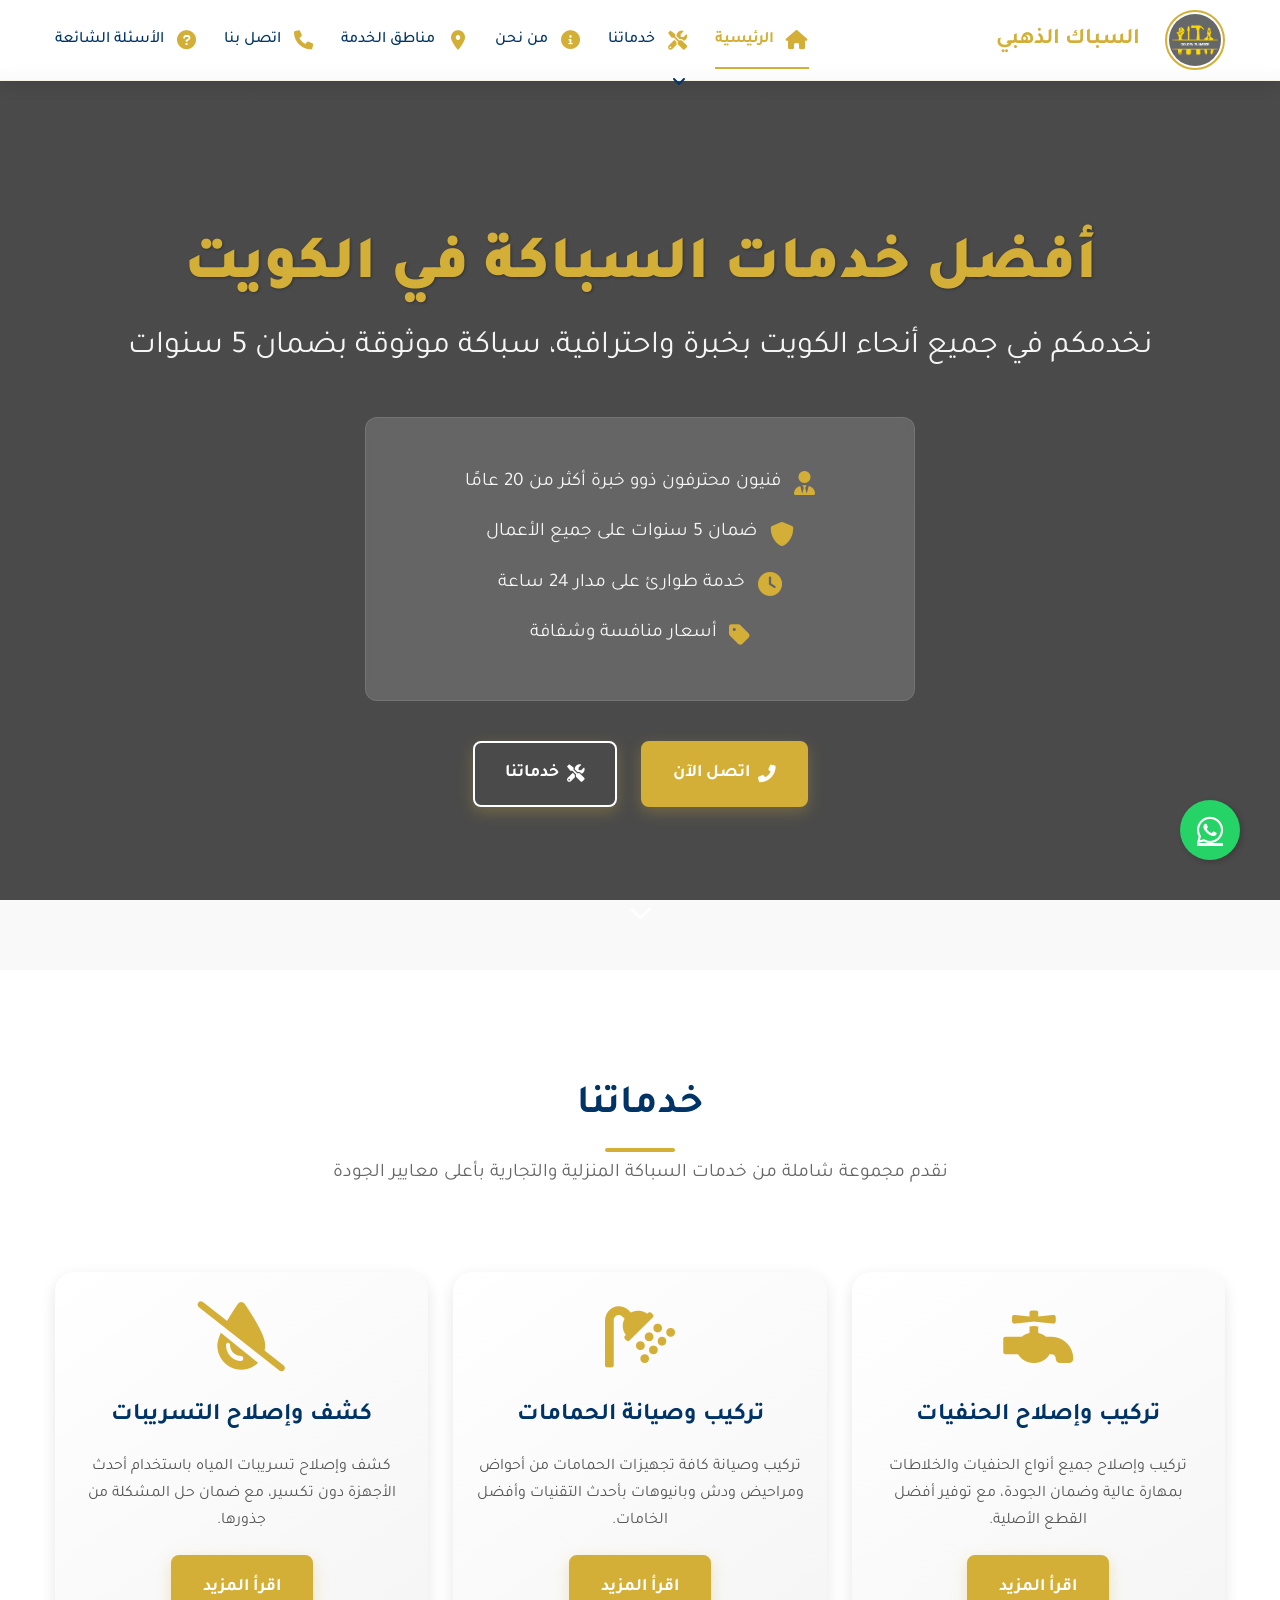
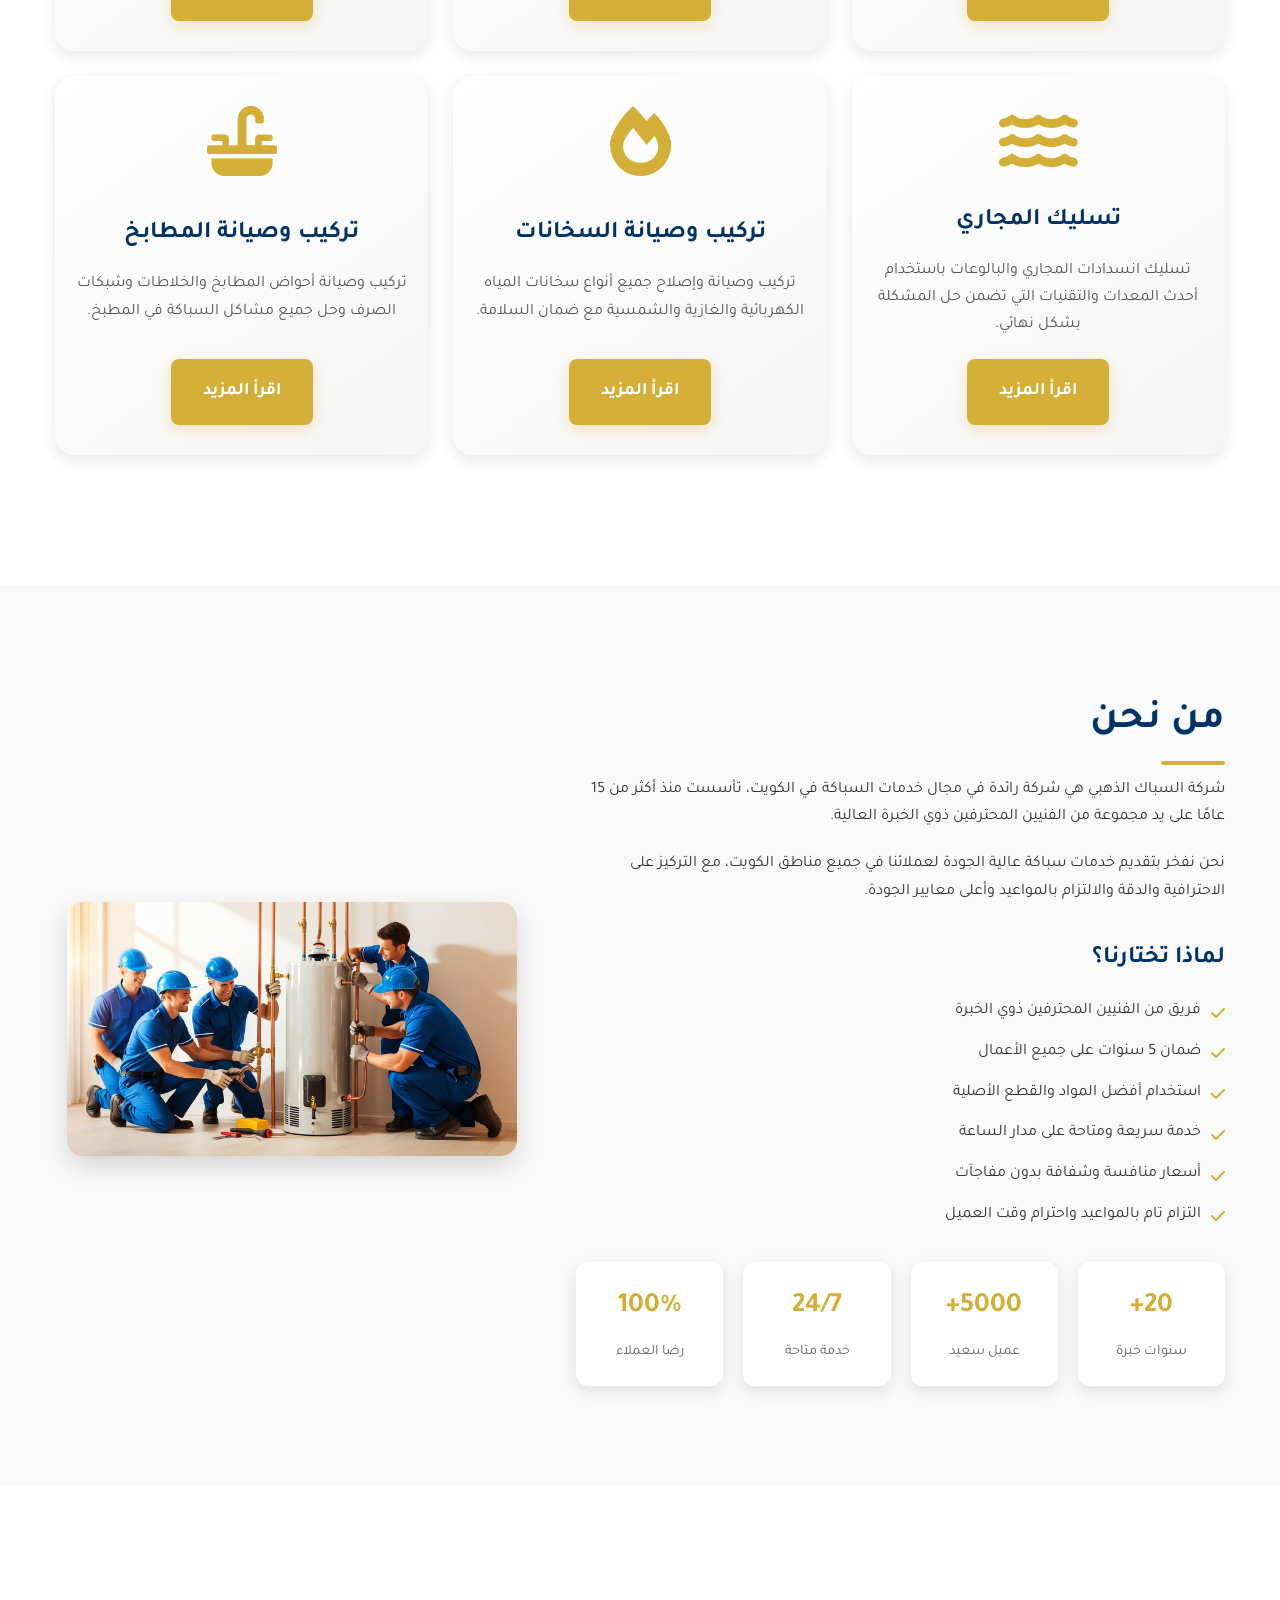
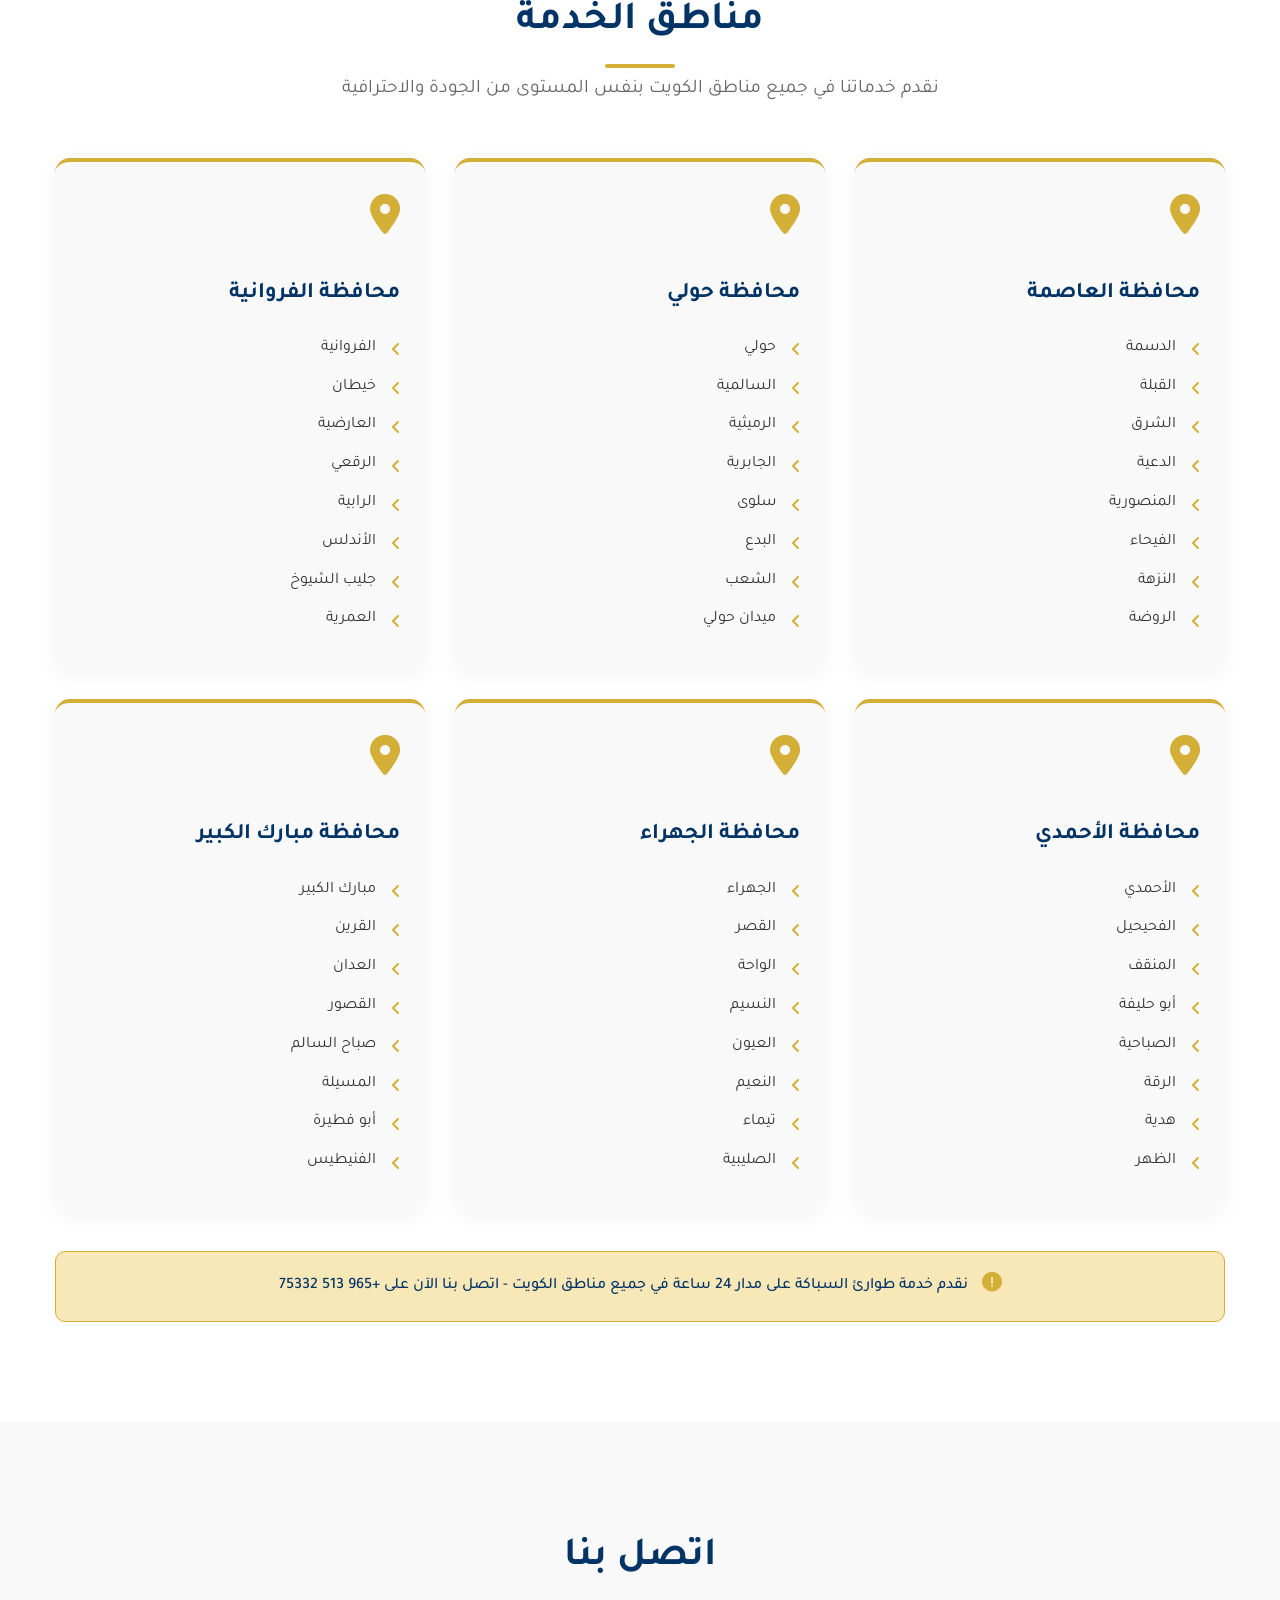
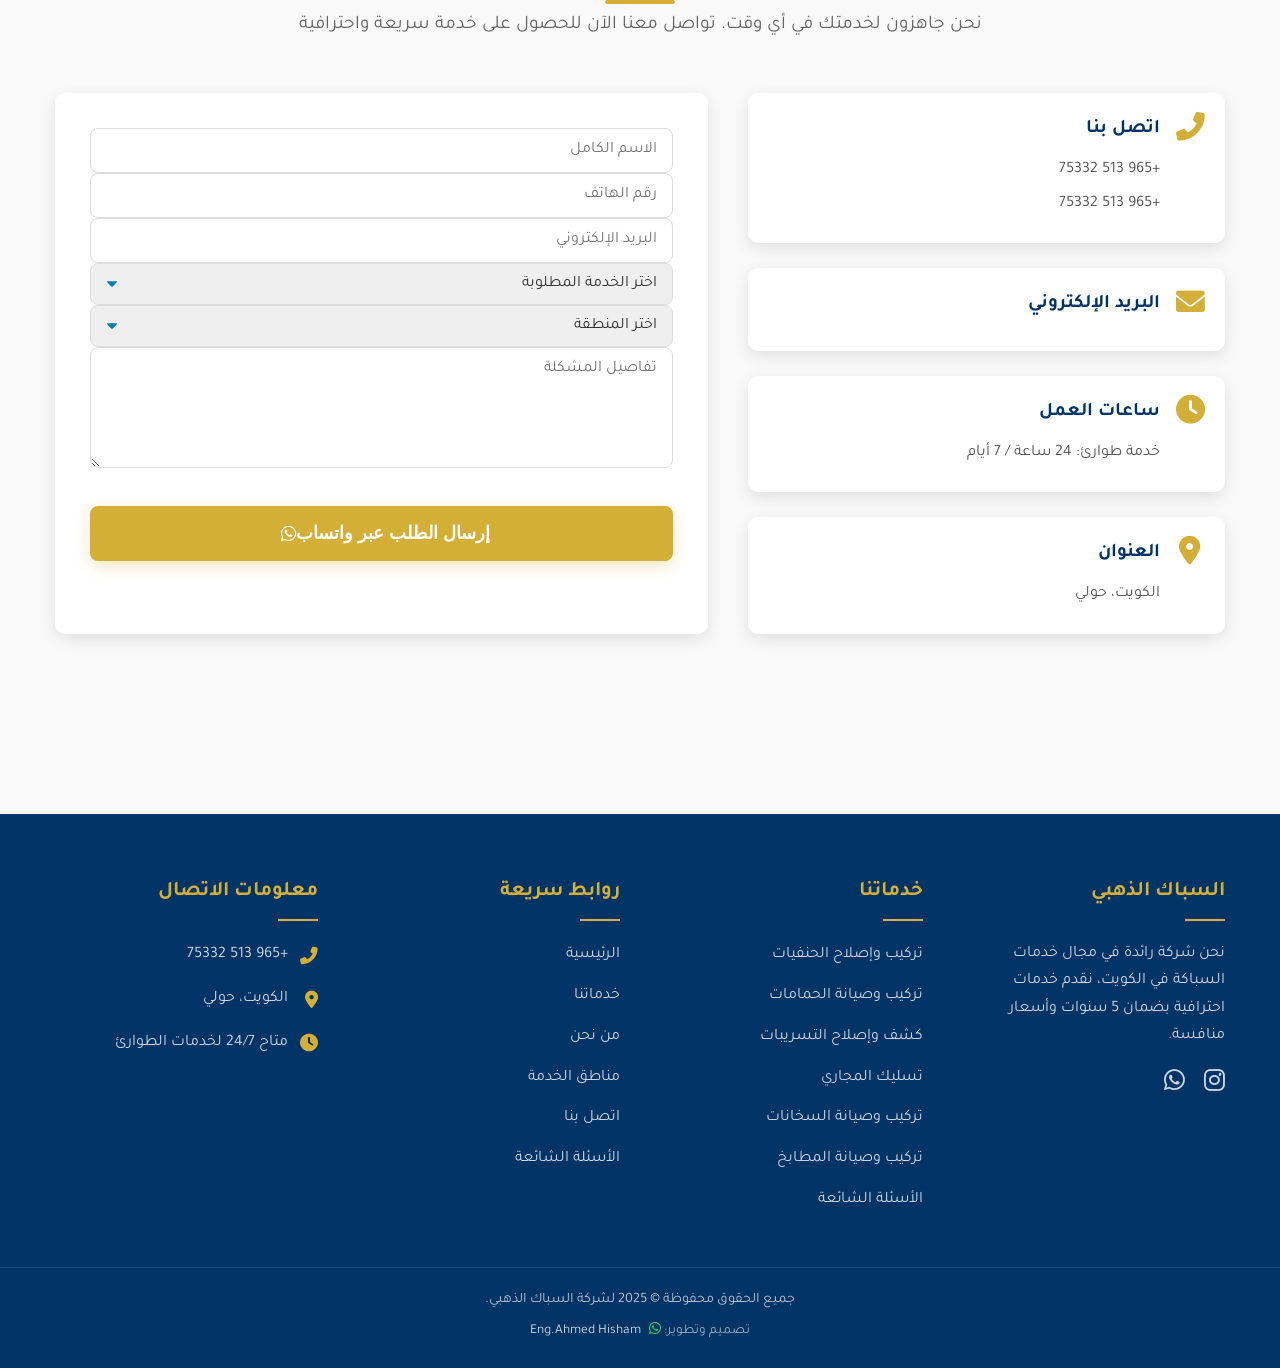
==== index.html @ 86611df1 "Add files via upload" ====
<!DOCTYPE html>
<html lang="ar" dir="rtl">
    <head>
    <meta charset="UTF-8">
    <meta name="viewport" content="width=device-width, initial-scale=1.0, maximum-scale=1.0, user-scalable=no">
    <meta http-equiv="Content-Security-Policy" content="frame-ancestors 'self';">

    <title>السباك الذهبي - الكويت | أفضل خدمات السباكة بضمان 5 سنوات</title>
    <meta name="description" content="شركة السباك الذهبي تقدم أفضل خدمات السباكة في الكويت - إصلاح تسريبات، تركيب سخانات، تسليك مجاري، تنظيف خزانات وكل أعمال السباكة المنزلية بضمان 5 سنوات">
    
    <!-- Favicon -->
    <link rel="icon" href="favicon.svg" type="image/svg+xml">
    
    <!-- Fonts & Icons -->
    <link rel="stylesheet" href="https://cdnjs.cloudflare.com/ajax/libs/font-awesome/6.0.0-beta3/css/all.min.css">
    <link href="https://fonts.googleapis.com/css2?family=Tajawal:wght@400;500;700;900&display=swap" rel="stylesheet">
    <link rel="alternate" hreflang="en" href="index-en.html">
    
    <!-- CSS -->
    <link rel="stylesheet" href="css/style.css">
    <link rel="stylesheet" href="css/contact.css">
    <link rel="stylesheet" href="css/dropdown.css">

</head>


    <!-- Preloader -->
    <div id="preloader">
        <div class="spinner">
            <i class="fas fa-wrench fa-spin fa-3x" style="color: #D4AF37;"></i>
        </div>
    </div>

    <!-- Header -->
    <header>
        <div class="header-container">
            <a href="#" class="logo">
                <img src="images/Golden Plumber.png" alt="شعار السباك الذهبي" id="logo-img">
                <div class="logo-text">
                    <h1>السباك الذهبي</h1>
                    <p>خدمات السباكة المنزلية</p>
                </div>
            </a>
            <button class="mobile-menu-btn" aria-label="فتح القائمة">
                <i class="fas fa-bars"></i>
            </button>
            <nav>
                <ul>
                    <li><a href="#" class="active-link"><i class="fas fa-home"></i>الرئيسية</a></li>
                    <li class="dropdown">
                        <a href="#services"><i class="fas fa-tools"></i>خدماتنا</a>
                        <div class="dropdown-content">
                            <a href="faucet-repair.html"><i class="fas fa-faucet"></i>تركيب وإصلاح الحنفيات</a>
                            <a href="bathroom-installation.html"><i class="fas fa-shower"></i>تركيب وصيانة الحمامات</a>
                            <a href="leak-detection.html"><i class="fas fa-tint-slash"></i>كشف وإصلاح التسريبات</a>
                            <a href="drain-cleaning.html"><i class="fas fa-water"></i>تسليك المجاري</a>
                            <a href="heater-installation.html"><i class="fas fa-fire"></i>تركيب وصيانة السخانات</a>
                            <a href="kitchen-plumbing.html"><i class="fas fa-sink"></i>تركيب وصيانة المطابخ</a>
                        </div>
                    </li>
                    <li><a href="#about"><i class="fas fa-info-circle"></i>من نحن</a></li>
                    <li><a href="#areas"><i class="fas fa-map-marker-alt"></i>مناطق الخدمة</a></li>
                    <li><a href="#contact"><i class="fas fa-phone"></i>اتصل بنا</a></li>
                    <li><a href="faq.html"><i class="fas fa-question-circle"></i>الأسئلة الشائعة</a></li>
                </ul>
            </nav>
        </div>
    </header>
    
    <!-- Overlay for mobile menu -->
    <div class="overlay"></div>

    <!-- Main Content -->
    <main>
        <!-- Hero Section -->
        <section class="hero" id="home">
            <div class="hero-container">
                <div class="hero-content">
                    <h1 class="hero-title">أفضل خدمات السباكة في الكويت</h1>
                    <p class="hero-subtitle">نخدمكم في جميع أنحاء الكويت بخبرة واحترافية، سباكة موثوقة بضمان 5 سنوات</p>
                    
                    <div class="hero-features">
                        <div class="feature-item">
                            <i class="fas fa-user-tie"></i>
                            <span>فنيون محترفون ذوو خبرة أكثر من 20 عامًا</span>
                        </div>
                        <div class="feature-item">
                            <i class="fas fa-shield-alt"></i>
                            <span>ضمان 5 سنوات على جميع الأعمال</span>
                        </div>
                        <div class="feature-item">
                            <i class="fas fa-clock"></i>
                            <span>خدمة طوارئ على مدار 24 ساعة</span>
                        </div>
                        <div class="feature-item">
                            <i class="fas fa-tag"></i>
                            <span>أسعار منافسة وشفافة</span>
                        </div>
                    </div>
                    
                    <div class="hero-buttons">
                        <a href="tel:+965 513 75332" class="btn btn-primary">
                            <i class="fas fa-phone-alt"></i>
                            <span>اتصل الآن</span>
                        </a>
                        <a href="#services" class="btn btn-secondary">
                            <i class="fas fa-tools"></i>
                            <span>خدماتنا</span>
                        </a>
                    </div>
                </div>
        
            
            </div>
        
            <a href="#services" class="scroll-down">
                <i class="fas fa-chevron-down"></i>
            </a>
        </section>
        <!-- Services Section -->
        <section class="services" id="services">
            <div class="container">
                <div class="section-title">
                    <h2>خدماتنا</h2>
                    <p>نقدم مجموعة شاملة من خدمات السباكة المنزلية والتجارية بأعلى معايير الجودة</p>
                </div>
                
                <div class="services-grid">
                    <div class="service-card">
                        <div class="service-icon">
                            <i class="fas fa-faucet"></i>
                        </div>
                        <div class="service-content">
                            <h3>تركيب وإصلاح الحنفيات</h3>
                            <p>تركيب وإصلاح جميع أنواع الحنفيات والخلاطات بمهارة عالية وضمان الجودة، مع توفير أفضل القطع الأصلية.</p>
                        </div>
                        <a href="faucet-repair.html" class="btn btn-primary">اقرأ المزيد</a>
                    </div>
                    
                    <div class="service-card">
                        <div class="service-icon">
                            <i class="fas fa-shower"></i>
                        </div>
                        <div class="service-content">
                            <h3>تركيب وصيانة الحمامات</h3>
                            <p>تركيب وصيانة كافة تجهيزات الحمامات من أحواض ومراحيض ودش وبانيوهات بأحدث التقنيات وأفضل الخامات.</p>
                        </div>
                        <a href="bathroom-installation.html" class="btn btn-primary">اقرأ المزيد</a>
                    </div>
                    
                    <div class="service-card">
                        <div class="service-icon">
                            <i class="fas fa-tint-slash"></i>
                        </div>
                        <div class="service-content">
                            <h3>كشف وإصلاح التسريبات</h3>
                            <p>كشف وإصلاح تسريبات المياه باستخدام أحدث الأجهزة دون تكسير، مع ضمان حل المشكلة من جذورها.</p>
                        </div>
                        <a href="leak-detection.html" class="btn btn-primary">اقرأ المزيد</a>
                    </div>
                    
                    <div class="service-card">
                        <div class="service-icon">
                            <i class="fas fa-water"></i>
                        </div>
                        <div class="service-content">
                            <h3>تسليك المجاري</h3>
                            <p>تسليك انسدادات المجاري والبالوعات باستخدام أحدث المعدات والتقنيات التي تضمن حل المشكلة بشكل نهائي.</p>
                        </div>
                        <a href="drain-cleaning.html" class="btn btn-primary">اقرأ المزيد</a>
                    </div>
                    
                    <div class="service-card">
                        <div class="service-icon">
                            <i class="fas fa-fire"></i>
                        </div>
                        <div class="service-content">
                            <h3>تركيب وصيانة السخانات</h3>
                            <p>تركيب وصيانة وإصلاح جميع أنواع سخانات المياه الكهربائية والغازية والشمسية مع ضمان السلامة.</p>
                        </div>
                        <a href="heater-installation.html" class="btn btn-primary">اقرأ المزيد</a>
                    </div>
                    
                    <div class="service-card">
                        <div class="service-icon">
                            <i class="fas fa-sink"></i>
                        </div>
                        <div class="service-content">
                            <h3>تركيب وصيانة المطابخ</h3>
                            <p>تركيب وصيانة أحواض المطابخ والخلاطات وشبكات الصرف وحل جميع مشاكل السباكة في المطبخ.</p>
                        </div>
                        <a href="kitchen-plumbing.html" class="btn btn-primary">اقرأ المزيد</a>
                    </div>
                </div>
            </div>
        </section>

        <!-- About Section -->
        <section class="about" id="about">
            <div class="container">
                <div class="about-content">
                    <div class="about-text">
                        <h2>من نحن</h2>
                        <p>شركة السباك الذهبي هي شركة رائدة في مجال خدمات السباكة في الكويت، تأسست منذ أكثر من 15 عامًا على يد مجموعة من الفنيين المحترفين ذوي الخبرة العالية.</p>
                        <p>نحن نفخر بتقديم خدمات سباكة عالية الجودة لعملائنا في جميع مناطق الكويت، مع التركيز على الاحترافية والدقة والالتزام بالمواعيد وأعلى معايير الجودة.</p>
                        
                        <h3>لماذا تختارنا؟</h3>
                        <ul class="why-us">
                            <li>فريق من الفنيين المحترفين ذوي الخبرة</li>
                            <li>ضمان 5 سنوات على جميع الأعمال</li>
                            <li>استخدام أفضل المواد والقطع الأصلية</li>
                            <li>خدمة سريعة ومتاحة على مدار الساعة</li>
                            <li>أسعار منافسة وشفافة بدون مفاجآت</li>
                            <li>التزام تام بالمواعيد واحترام وقت العميل</li>
                        </ul>
                        
                        <div class="stats">
                            <div class="stat-item">
                                <div class="stat-number">20+</div>
                                <div class="stat-text">سنوات خبرة</div>
                            </div>
                            <div class="stat-item">
                                <div class="stat-number">5000+</div>
                                <div class="stat-text">عميل سعيد</div>
                            </div>
                            <div class="stat-item">
                                <div class="stat-number">24/7</div>
                                <div class="stat-text">خدمة متاحة</div>
                            </div>
                            <div class="stat-item">
                                <div class="stat-number">100%</div>
                                <div class="stat-text">رضا العملاء</div>
                            </div>
                        </div>
                    </div>
                    
                    <div class="about-img">
                        <img src="images/فريق تركيب السخانات الماء.jpg" alt="فريق السباك الذهبي المحترف">
                        
                    </div>
                </div>
            </div>
        </section>

        <!-- Areas Section -->
        <section class="areas-section" id="areas">
            <div class="container">
                <div class="section-title">
                    <h2>مناطق الخدمة</h2>
                    <p>نقدم خدماتنا في جميع مناطق الكويت بنفس المستوى من الجودة والاحترافية</p>
                </div>
                
                <div class="areas-container">
                    <div class="area-card">
                        <div class="area-icon">
                            <i class="fas fa-map-marker-alt"></i>
                        </div>
                        <h3>محافظة العاصمة</h3>
                        <ul class="area-neighborhoods">
                            <li>الدسمة</li>
                            <li>القبلة</li>
                            <li>الشرق</li>
                            <li>الدعية</li>
                            <li>المنصورية</li>
                            <li>الفيحاء</li>
                            <li>النزهة</li>
                            <li>الروضة</li>
                        </ul>
                    </div>
                    
                    <div class="area-card">
                        <div class="area-icon">
                            <i class="fas fa-map-marker-alt"></i>
                        </div>
                        <h3>محافظة حولي</h3>
                        <ul class="area-neighborhoods">
                            <li>حولي</li>
                            <li>السالمية</li>
                            <li>الرميثية</li>
                            <li>الجابرية</li>
                            <li>سلوى</li>
                            <li>البدع</li>
                            <li>الشعب</li>
                            <li>ميدان حولي</li>
                        </ul>
                    </div>
                    
                    <div class="area-card">
                        <div class="area-icon">
                            <i class="fas fa-map-marker-alt"></i>
                        </div>
                        <h3>محافظة الفروانية</h3>
                        <ul class="area-neighborhoods">
                            <li>الفروانية</li>
                            <li>خيطان</li>
                            <li>العارضية</li>
                            <li>الرقعي</li>
                            <li>الرابية</li>
                            <li>الأندلس</li>
                            <li>جليب الشيوخ</li>
                            <li>العمرية</li>
                        </ul>
                    </div>
                    
                    <div class="area-card">
                        <div class="area-icon">
                            <i class="fas fa-map-marker-alt"></i>
                        </div>
                        <h3>محافظة الأحمدي</h3>
                        <ul class="area-neighborhoods">
                            <li>الأحمدي</li>
                            <li>الفحيحيل</li>
                            <li>المنقف</li>
                            <li>أبو حليفة</li>
                            <li>الصباحية</li>
                            <li>الرقة</li>
                            <li>هدية</li>
                            <li>الظهر</li>
                        </ul>
                    </div>
                    
                    <div class="area-card">
                        <div class="area-icon">
                            <i class="fas fa-map-marker-alt"></i>
                        </div>
                        <h3>محافظة الجهراء</h3>
                        <ul class="area-neighborhoods">
                            <li>الجهراء</li>
                            <li>القصر</li>
                            <li>الواحة</li>
                            <li>النسيم</li>
                            <li>العيون</li>
                            <li>النعيم</li>
                            <li>تيماء</li>
                            <li>الصليبية</li>
                        </ul>
                    </div>
                    
                    <div class="area-card">
                        <div class="area-icon">
                            <i class="fas fa-map-marker-alt"></i>
                        </div>
                        <h3>محافظة مبارك الكبير</h3>
                        <ul class="area-neighborhoods">
                            <li>مبارك الكبير</li>
                            <li>القرين</li>
                            <li>العدان</li>
                            <li>القصور</li>
                            <li>صباح السالم</li>
                            <li>المسيلة</li>
                            <li>أبو فطيرة</li>
                            <li>الفنيطيس</li>
                        </ul>
                    </div>
                </div>
                
                <div class="emergency-note">
                    <i class="fas fa-exclamation-circle fa-lg" style="color: var(--gold); margin-left: 10px;"></i>
                    نقدم خدمة طوارئ السباكة على مدار 24 ساعة في جميع مناطق الكويت - اتصل بنا الآن على  +965 513 75332
                </div>
            </div>
        </section>

        <!-- Contact Section -->
        <section class="contact" id="contact">
            <div class="container">
                <div class="section-title">
                    <h2>اتصل بنا</h2>
                    <p>نحن جاهزون لخدمتك في أي وقت. تواصل معنا الآن للحصول على خدمة سريعة واحترافية</p>
                </div>
                
                <div class="contact-content">
                    <div class="contact-info">
                        <div class="contact-item">
                            <i class="fas fa-phone-alt"></i>
                            <div>
                                <h3>اتصل بنا</h3>
                                <p><a href="tel:+965 513 75332">+965 513 75332</a></p>
                                <p><a href="tel:+965 513 75332">+965 513 75332</a></p>
                            </div>
                        </div>
                        
                        <div class="contact-item">
                            <i class="fas fa-envelope"></i>
                            <div>
                                <h3>البريد الإلكتروني</h3>
                                <!-- Add email address here if available -->
                            </div>
                        </div>
                        
                        <div class="contact-item">
                            <i class="fas fa-clock"></i>
                            <div>
                                <h3>ساعات العمل</h3>
                                <p>خدمة طوارئ: 24 ساعة / 7 أيام</p>
                            </div>
                        </div>
                        
                        <div class="contact-item">
                            <i class="fas fa-map-marker-alt"></i>
                            <div>
                                <h3>العنوان</h3>
                                <p>الكويت، حولي </p>
                            </div>
                        </div>
                    </div>
                    
                    <form class="contact-form" id="contactForm">
                        <div class="form-group">
                            <input type="text" id="name" name="name" placeholder="الاسم الكامل" required>
                        </div>
                        
                        <div class="form-group">
                            <input type="tel" id="phone" name="phone" placeholder="رقم الهاتف" required>
                        </div>
                        
                        <div class="form-group">
                            <input type="email" id="email" name="email" placeholder="البريد الإلكتروني">
                        </div>
                        
                        <div class="form-group">
                            <select id="service" name="service" required>
                                <option value="" disabled selected>اختر الخدمة المطلوبة</option>
                                <option value="تركيب وإصلاح الحنفيات">تركيب وإصلاح الحنفيات</option>
                                <option value="تركيب وصيانة الحمامات">تركيب وصيانة الحمامات</option>
                                <option value="كشف وإصلاح التسريبات">كشف وإصلاح التسريبات</option>
                                <option value="تسليك المجاري">تسليك المجاري</option>
                                <option value="تركيب وصيانة السخانات">تركيب وصيانة السخانات</option>
                                <option value="تركيب وصيانة المطابخ">تركيب وصيانة المطابخ</option>
                                <option value="خدمة أخرى">خدمة أخرى</option>
                            </select>
                        </div>
                        
                        <div class="form-group">
                            <select id="area" name="area" required>
                                <option value="" disabled selected>اختر المنطقة</option>
                                <option value="العاصمة">محافظة العاصمة</option>
                                <option value="حولي">محافظة حولي</option>
                                <option value="الفروانية">محافظة الفروانية</option>
                                <option value="الأحمدي">محافظة الأحمدي</option>
                                <option value="الجهراء">محافظة الجهراء</option>
                                <option value="مبارك الكبير">محافظة مبارك الكبير</option>
                            </select>
                        </div>
                        
                        <div class="form-group">
                            <textarea id="message" name="message" placeholder="تفاصيل المشكلة" rows="5" required></textarea>
                        </div>
                        
                        <button type="submit" class="btn btn-primary">
                            <span>إرسال الطلب عبر واتساب</span>
                            <i class="fab fa-whatsapp"></i> <!-- Changed icon -->
                        </button>
                    </form>
                </div>
            </div>
        </section>
    </main>

    <!-- Footer -->
    <footer>
        <div class="footer-container">
            <div class="footer-about">
                <h4>السباك الذهبي</h4>
                <p>نحن شركة رائدة في مجال خدمات السباكة في الكويت، نقدم خدمات احترافية بضمان 5 سنوات وأسعار منافسة.</p>
                <div class="social-links">
                    <a href="#" aria-label="انستغرام"><i class="fab fa-instagram"></i></a>
                    <a href="https://wa.me/96551375332" target="_blank" rel="noopener noreferrer" aria-label="واتساب"><i class="fab fa-whatsapp"></i></a>
                </div>
            </div>
            
            <div class="footer-links">
                <h4>خدماتنا </h4>
                <ul>
                    <li><a href="faucet-repair.html">تركيب وإصلاح الحنفيات</a></li>
                    <li><a href="bathroom-installation.html">تركيب وصيانة الحمامات</a></li>
                    <li><a href="leak-detection.html">كشف وإصلاح التسريبات</a></li>
                    <li><a href="drain-cleaning.html">تسليك المجاري</a></li>
                    <li><a href="heater-installation.html">تركيب وصيانة السخانات</a></li>
                    <li><a href="kitchen-plumbing.html">تركيب وصيانة المطابخ</a></li>
                    <li><a href="faq.html">الأسئلة الشائعة</a></li>
                </ul>
            </div>
            
            <div class="footer-links">
                <h4>روابط سريعة</h4>
                <ul>
                    <li><a href="index.html">الرئيسية</a></li>
                    <li><a href="index.html#services">خدماتنا</a></li>
               
                    <li><a href="index.html#about">من نحن</a></li>
                    <li><a href="index.html#areas">مناطق الخدمة</a></li>
                    <li><a href="index.html#contact">اتصل بنا</a></li>
                    <li><a href="faq.html">الأسئلة الشائعة</a></li>
                </ul>
            </div>
            
            <div class="footer-contact">
                <h4>معلومات الاتصال</h4>
                <p><i class="fas fa-phone-alt"></i> +965 513 75332</p>
                <p><i class="fas fa-map-marker-alt"></i> الكويت، حولي </p>
                <p><i class="fas fa-clock"></i> متاح 24/7 لخدمات الطوارئ</p>
            </div>
        </div>
        
        <div class="copyright">
            <p>جميع الحقوق محفوظة &copy; 2025 لشركة السباك الذهبي.</p>
            <p class="developer-credit">
                تصميم وتطوير:
                <a href="https://wa.me/+201004308292" target="_blank" rel="noopener noreferrer">
                    <i class="fab fa-whatsapp"></i> Eng.Ahmed Hisham
                </a>
            </p>
        </div>
    </footer>

    <!-- WhatsApp Floating Button -->
    <a href="https://wa.me/96551375332" target="_blank" class="whatsapp-float" aria-label="تواصل معنا عبر واتساب">
        <i class="fab fa-whatsapp"></i>
    </a>

    <!-- Scroll to Top Button -->
    <button id="scroll-to-top" class="scroll-to-top-btn" aria-label="الصعود للأعلى">
        <i class="fas fa-arrow-up"></i>
    </button>

    <!-- JavaScript -->
    <script src="js/main.js"></script>
    <script src="js/faq.js"></script>

</body>
</html>
---- css/style.css ----
/* ===== المتغيرات الأساسية ===== */

#preloader {
    position: fixed;
    top: 0;
    right: 0;
    left: 0;
    bottom: 0;
    background: white;
    z-index: 9999;
    display: flex;
    align-items: center;
    justify-content: center;
  }

:root {
    --gold: #D4AF37;
    --gold-dark: #b38f2a;
    --gold-light: #f8e8b8;
    --dark-blue: #003366;
    --light-blue: #004080;
    --light-gray: #f5f5f5;
    --dark-gray: #333333;
    --transition: all 0.4s cubic-bezier(0.645, 0.045, 0.355, 1);
    --shadow-sm: 0 5px 15px rgba(0, 0, 0, 0.1);
    --shadow-md: 0 10px 25px rgba(0, 0, 0, 0.15);
    --shadow-lg: 0 15px 35px rgba(0, 0, 0, 0.2);
}

/* ===== الإعدادات الأساسية ===== */
* {
    box-sizing: border-box;
    margin: 0;
    padding: 0;
}

body {
    font-family: 'Tajawal', Arial, sans-serif;
    background-color: #f9f9f9;
    color: var(--dark-gray);
    line-height: 1.8;
    font-size: 16px;
    overflow-x: hidden;
    scroll-behavior: smooth;
}

.container {
    width: 100%;
    padding: 0 15px;
    margin: 0 auto;
    position: relative;
    max-width: 1200px; /* Added max-width for larger screens */
}

/* ===== الهيدر الذهبي المتحرك ===== */
header {
    background-color: rgba(255, 255, 255, 0.98);
    box-shadow: var(--shadow-sm);
    position: fixed;
    width: 100%;
    top: 0;
    z-index: 1000;
    padding: 5px 0;
    transition: var(--transition);
    backdrop-filter: blur(5px);
    border-bottom: 1px solid rgba(212, 175, 55, 0.1);
    transform: translateY(0);
}

header.scrolled {
    padding: 0;
    box-shadow: var(--shadow-md);
    background-color: rgba(255, 255, 255, 0.96);
}

header.hide {
    transform: translateY(-100%);
}

.header-container {
    display: flex;
    justify-content: space-between;
    align-items: center;
    width: 100%;
    height: 70px;
    transition: height 0.3s ease;
    max-width: 1200px; /* Align with container */
    margin: 0 auto; /* Center header content */
    padding: 0 15px; /* Align with container padding */
}

header.scrolled .header-container {
    height: 60px;
}

/* الشعار الذهبي */
.logo {
    display: flex;
    align-items: center;
    text-decoration: none;
    transition: var(--transition);
    gap: 15px;
}

.logo img {
    height: 60px;
    width: 60px; /* زيادة حجم الشعار */
    margin-left: 10px;
    transition: var(--transition);
    border-radius: 50%; /* جعل الصورة دائرية */
    object-fit: cover; /* للحفاظ على تناسق الصورة */
    border: 2px solid var(--gold); /* إطار ذهبي */
    padding: 2px; /* مسافة داخلية */
    background: white; /* خلفية بيضاء */
}

header.scrolled .logo img {
    height: 40px;
    width: 40px; /* الحفاظ على التناسب عند التمرير */
}

.logo-text h1 {
    color: var(--gold);
    margin: 0;
    font-size: 1.4rem;
    white-space: nowrap;
    font-weight: 700;
    transition: var(--transition);
}

header.scrolled .logo-text h1 {
    font-size: 1.2rem;
}

.logo-text p {
    display: none; /* Kept hidden as per original */
    font-size: 0.75rem;
    color: #666;
    margin: 3px 0 0;
}

/* تأثيرات إضافية عند التحويم */
.logo:hover img {
    transform: rotate(15deg) scale(1.1);
    box-shadow: 0 0 15px rgba(212, 175, 55, 0.5);
}

/* زر القائمة المتنقل */
.mobile-menu-btn {
    background: none;
    border: none;
    font-size: 1.8rem;
    color: var(--dark-blue);
    cursor: pointer;
    padding: 5px 10px;
    display: flex; /* Changed to flex for larger screens */
    align-items: center;
    justify-content: center;
    transition: var(--transition);
    border-radius: 4px;
    z-index: 1001;
}

.mobile-menu-btn:hover {
    color: var(--gold);
    background-color: rgba(212, 175, 55, 0.1);
}

/* القائمة الرئيسية */
nav {
    position: fixed;
    top: 70px;
    right: -100%;
    width: 85%;
    max-width: 320px; /* Added max-width */
    height: calc(100vh - 70px);
    background: rgba(255, 255, 255, 0.98);
    backdrop-filter: blur(10px);
    transition: right 0.4s ease-out;
    z-index: 999;
    overflow-y: auto;
    border-left: 1px solid rgba(0, 0, 0, 0.05);
    box-shadow: -5px 0 15px rgba(0,0,0,0.1); /* Added shadow */
}

header.scrolled + nav {
    top: 60px;
    height: calc(100vh - 60px);
}

nav.active {
    right: 0;
}

nav ul {
    list-style: none;
    padding: 10px 0;
}

nav ul li {
    margin: 0;
    border-bottom: 1px solid rgba(0, 0, 0, 0.05);
}

nav ul li:last-child {
    border-bottom: none;
}

nav ul li a {
    display: flex;
    align-items: center;
    text-decoration: none;
    color: var(--dark-blue);
    font-weight: 600;
    padding: 18px 25px;
    transition: var(--transition);
    font-size: 1.1rem;
}

nav ul li a i {
    margin-left: 10px;
    color: var(--gold);
    font-size: 1.2rem;
    width: 25px;
    text-align: center;
}

nav ul li a:hover {
    color: var(--gold);
    background-color: rgba(212, 175, 55, 0.08);
    padding-right: 30px;
}

/* ===== القسم الرئيسي الذهبي ===== */
.hero {
    position: relative;
    height: 100vh;
    min-height: 650px;
    display: flex;
    align-items: center;        /* يوسّط رأسياً */
    justify-content: center;    /* يوسّط أفقياً */
    background: linear-gradient(rgba(0, 0, 0, 0.7), rgba(0, 0, 0, 0.7)),
    url('https://images.unsplash.com/photo-1600566752355-35792bedcfea?ixlib=rb-1.2.1&auto=format&fit=crop&w=1350&q=80') no-repeat center center;/* استخدام صورة من المجلد الأصلي */
    background-size: cover;
    background-attachment: fixed;
    color: #fff;
    text-align: center;
    overflow: hidden;
    margin-top: 70px; /* عدّل حسب ارتفاع الهيدر */
}


.hero-content {
    width: 100%;
    max-width: 1200px;
    margin: 0 auto;
    padding: 0 20px;
    z-index: 1; /* Ensure content is above background */
    position: relative;
}

.hero-title {
    font-size: 3.8rem;
    margin-bottom: 0.8rem;
    color: var(--gold);
    text-shadow: 1px 1px 3px rgba(0, 0, 0, 0.3);
    font-weight: 900;
    line-height: 1.2;
}

.hero-subtitle {
    font-size: 2rem;
    margin-bottom: 2.5rem;
    font-weight: 400;
    color: #f5f5f5; /* تغيير اللون الأبيض الصريح إلى رمادي فاتح جداً لتحسين التباين */
}

.hero-features {
    background: rgba(255, 255, 255, 0.15);
    backdrop-filter: blur(8px);
    padding: 2rem;
    border-radius: 12px;
    margin: 2.5rem auto;
    max-width: 550px;
    border: 1px solid rgba(255, 255, 255, 0.1);
}

.feature-item {
    display: flex;
    align-items: center;
    justify-content: center;
    margin: 1rem 0;
    font-size: 1.2rem;
    color: #f5f5f5; /* تغيير اللون الأبيض الصريح إلى رمادي فاتح جداً لتحسين التباين */
}

.feature-item i {
    color: var(--gold);
    margin-left: 0.8rem;
    font-size: 1.5rem;
}

.hero-buttons {
    display: flex;
    justify-content: center;
    gap: 1.5rem;
    flex-wrap: wrap;
}

.btn {
    display: inline-flex;
    align-items: center;
    justify-content: center;
    background-color: var(--gold);
    color: white;
    padding: 15px 30px;
    border-radius: 8px;
    text-decoration: none;
    font-weight: 700;
    transition: var(--transition);
    font-size: 1.1rem;
    border: 2px solid var(--gold);
    box-shadow: 0 5px 15px rgba(212, 175, 55, 0.3);
    cursor: pointer;
}

.btn i {
    margin-left: 8px;
}

.btn-primary {
    background-color: var(--gold);
    border-color: var(--gold);
}

.btn-secondary {
    background-color: transparent;
    border-color: #fff;
    color: #fff;
}

.btn:hover {
    background-color: var(--gold-dark);
    transform: translateY(-5px);
    box-shadow: 0 8px 25px rgba(212, 175, 55, 0.4);
}

.btn-secondary:hover {
    background-color: rgba(255, 255, 255, 0.15);
    color: #fff;
}

.scroll-down {
    position: absolute;
    bottom: 30px;
    left: 50%;
    transform: translateX(-50%);
    color: rgba(255, 255, 255, 0.8);
    font-size: 1.5rem;
    animation: bounce 2s infinite;
    cursor: pointer;
    transition: var(--transition);
}

@keyframes bounce {
  0%, 20%, 50%, 80%, 100% {
    transform: translateX(-50%) translateY(0);
  }
  40% {
    transform: translateX(-50%) translateY(-15px);
  }
  60% {
    transform: translateX(-50%) translateY(-8px);
  }
}

.scroll-down:hover {
    color: var(--gold);
    animation: none;
}

/* ===== قسم الخدمات الذهبية ===== */
.services {
    padding: 100px 0;
    background-color: white;
}

.section-title {
    text-align: center;
    margin-bottom: 50px;
}

.section-title h2 {
    font-size: 2.5rem;
    color: var(--dark-blue);
    margin-bottom: 15px;
    position: relative;
    display: inline-block;
}

.section-title h2::after {
    content: '';
    position: absolute;
    bottom: -10px;
    right: 50%; /* Center the line */
    transform: translateX(50%); /* Center the line */
    width: 70px;
    height: 4px;
    background-color: var(--gold);
    border-radius: 2px;
}

.section-title p {
    color: #666;
    font-size: 1.2rem;
    max-width: 700px;
    margin: 0 auto;
}

.services-grid {
    display: grid;
    grid-template-columns: repeat(auto-fit, minmax(280px, 1fr));
    gap: 25px;
    padding: 30px 0;
}

.service-card {
    display: flex;
    flex-direction: column;
    justify-content: space-between;
    align-items: center;
    padding: 30px 20px;
    background: linear-gradient(145deg, #ffffff, #f5f5f5);
    border-radius: 20px;
    box-shadow: var(--shadow-sm);
    min-height: 370px;
    transition: var(--transition);
    text-align: center;
    overflow: hidden;
    position: relative;
}

.service-card::before {
    content: '';
    position: absolute;
    top: 0;
    right: 0;
    width: 100%;
    height: 5px;
    background-color: var(--gold);
    transform: scaleX(0);
    transform-origin: right;
    transition: transform 0.5s ease;
}

.service-card:hover {
    transform: translateY(-10px);
    box-shadow: var(--shadow-lg);
}

.service-card:hover::before {
    transform: scaleX(1);
    transform-origin: left; /* Change origin on hover */
}

.service-icon {
    position: relative;
    z-index: 1;
    margin-bottom: 20px;
}

.service-icon i {
    font-size: 70px;
    color: var(--gold);
    transition: var(--transition);
    display: inline-block;
}

.service-card:hover .service-icon i {
    transform: scale(1.2);
    color: var(--gold-dark);
}

.service-content h3 {
    color: var(--dark-blue);
    font-size: 1.5rem;
    margin-bottom: 15px;
    transition: var(--transition);
}

.service-card:hover .service-content h3 {
    color: var(--gold);
}

.service-content p {
    color: #555;
    margin-bottom: 20px;
    line-height: 1.7;
}

/* ===== قسم عن الشركة ===== */
.about {
  padding: 100px 0; /* Consistent padding */
  background-color: #f9f9f9;
}

.about-content {
  display: flex;
  flex-wrap: wrap;
  align-items: center;
  gap: 3rem; /* Increased gap */
}

.about-text {
  flex: 1 1 55%;
  color: var(--dark-gray);
}

.about-text h2 {
  font-size: clamp(1.8rem, 5vw, 2.5rem);
  color: var(--dark-blue);
  margin-bottom: 1.25rem;
  position: relative;
}

.about-text h2::after {
  content: '';
  position: absolute;
  bottom: -0.5rem;
  right: 0;
  width: 4rem;
  height: 0.25rem;
  background-color: var(--gold);
  border-radius: 2px;
}

.about-text p {
  margin-bottom: 1.25rem;
  line-height: 1.7;
  font-size: 1rem;
}

.about-text h3 {
  font-size: 1.5rem;
  color: var(--dark-blue);
  margin: 2rem 0 1rem;
}

.why-us {
  list-style: none;
  margin-bottom: 2rem;
  padding-right: 0; /* Reset padding */
}

.why-us li {
  position: relative;
  padding-right: 1.5rem;
  margin-bottom: 0.75rem;
  font-size: 1rem;
}

.why-us li::before {
  content: '\f00c'; /* Font Awesome check icon */
  font-family: 'Font Awesome 6 Free';
  font-weight: 900;
  position: absolute;
  top: 0.1rem;
  right: 0;
  width: 0.9rem;
  height: 0.9rem;
  color: var(--gold);
  /* background-color: var(--gold); */ /* Removed background */
  /* border-radius: 50%; */ /* Removed border-radius */
}

.stats {
  display: grid;
  grid-template-columns: repeat(auto-fit, minmax(120px, 1fr));
  gap: 1.25rem;
  margin-top: 2rem;
}

.stat-item {
  background-color: #fff;
  border-radius: 0.75rem;
  padding: 1.25rem;
  text-align: center;
  box-shadow: var(--shadow-sm);
  transition: var(--transition);
}

.stat-item:hover {
  transform: translateY(-5px);
  box-shadow: var(--shadow-md);
}

.stat-number {
  font-size: 1.75rem;
  font-weight: 700;
  color: var(--gold);
  margin-bottom: 0.5rem;
}

.stat-text {
  font-size: 0.9rem;
  color: #666;
}

.about-img {
  flex: 1 1 40%;
  text-align: center;
}

.about-img img {
  width: 100%;
  max-width: 450px; /* Slightly larger max-width */
  height: auto;
  border-radius: 1rem;
  box-shadow: var(--shadow-md);
  transition: var(--transition);
}

.about-img:hover img {
  transform: scale(1.05);
  box-shadow: var(--shadow-lg); /* Enhanced shadow on hover */
}

/* ===== قسم المناطق ===== */
.areas-section {
    padding: 100px 0; /* Consistent padding */
    background-color: white; /* Alternating background */
}

.areas-container {
    display: grid;
    grid-template-columns: repeat(auto-fit, minmax(300px, 1fr));
    gap: 30px;
    margin-top: 50px;
}

.area-card {
    background: #f9f9f9; /* Light background for cards */
    border-radius: 15px;
    padding: 25px;
    box-shadow: 0 5px 20px rgba(0, 0, 0, 0.05);
    transition: var(--transition);
    border-top: 4px solid var(--gold);
}

.area-card:hover {
    transform: translateY(-10px);
    box-shadow: 0 10px 30px rgba(0, 0, 0, 0.1);
}

.area-icon {
    font-size: 2.5rem;
    color: var(--gold);
    margin-bottom: 15px;
}

.area-card h3 {
    color: var(--dark-blue);
    margin-bottom: 20px;
    font-size: 1.4rem;
}

.area-neighborhoods {
    list-style: none;
    padding: 0;
    margin: 0;
}

.area-neighborhoods li {
    margin-bottom: 10px;
    padding-right: 1.5rem; /* Space for icon */
    position: relative;
}

.area-neighborhoods li::before {
    content: '\f104'; /* Font Awesome angle-left icon (adjust if needed for RTL) */
    font-family: 'Font Awesome 6 Free';
    font-weight: 900;
    position: absolute;
    top: 0.1rem;
    right: 0;
    color: var(--gold);
}

/* Removed .gold-icon class as ::before is used now */

.emergency-note {
    background-color: var(--gold-light);
    border: 1px solid var(--gold);
    color: var(--dark-blue);
    border-radius: 10px;
    padding: 20px;
    margin-top: 40px;
    text-align: center;
    font-weight: 500;
}

/* ===== Footer ===== */
footer {
    background-color: var(--dark-blue);
    color: rgba(255, 255, 255, 0.8);
    padding: 60px 0 20px;
    margin-top: 80px; /* Add space before footer */
}

.footer-container {
    display: grid;
    grid-template-columns: repeat(auto-fit, minmax(250px, 1fr));
    gap: 40px; /* Increased gap */
    margin-bottom: 40px;
    max-width: 1200px; /* Limit width */
    margin-left: auto;
    margin-right: auto;
    padding: 0 15px;
}

.footer-about h4, .footer-links h4, .footer-contact h4 {
    color: var(--gold);
    margin-bottom: 20px;
    font-size: 1.3rem;
    position: relative;
    padding-bottom: 10px;
}

.footer-about h4::after, .footer-links h4::after, .footer-contact h4::after {
    content: '';
    position: absolute;
    bottom: 0;
    right: 0;
    width: 40px;
    height: 2px;
    background-color: var(--gold);
}

.footer-about p {
    line-height: 1.7;
    margin-bottom: 15px;
}

.social-links a {
    color: rgba(255, 255, 255, 0.8);
    margin-left: 15px;
    font-size: 1.5rem;
    transition: var(--transition);
    display: inline-block; /* Added for transform */
}

.social-links a:hover {
    color: var(--gold);
    transform: translateY(-3px);
}

.footer-links ul {
    list-style: none;
    padding: 0;
}

.footer-links ul li {
    margin-bottom: 12px;
}

.footer-links ul li a {
    color: rgba(255, 255, 255, 0.8);
    text-decoration: none;
    transition: var(--transition);
    display: inline-block; /* Added for hover effect */
}

.footer-links ul li a:hover {
    color: var(--gold);
    padding-right: 8px;
}

.footer-contact p {
    margin-bottom: 15px;
    display: flex;
    align-items: center;
}

.footer-contact p i {
    color: var(--gold);
    margin-left: 10px;
    font-size: 1.1rem;
    width: 20px;
}

.copyright {
    text-align: center;
    padding-top: 30px;
    margin-top: 30px; /* Added margin */
    border-top: 1px solid rgba(255, 255, 255, 0.1);
    font-size: 0.9rem;
    color: rgba(255, 255, 255, 0.6);
}

/* ===== Responsive Design ===== */

/* Desktop Nav */
@media (min-width: 993px) {
    .mobile-menu-btn {
        display: none; /* Hide mobile button on large screens */
    }
    nav {
        position: static; /* Reset position */
        right: auto;
        width: auto;
        max-width: none;
        height: auto;
        background: none;
        backdrop-filter: none;
        transition: none;
        z-index: auto;
        overflow-y: visible;
        border-left: none;
        box-shadow: none;
        height: 100%; /* Align items vertically */
        display: flex;
        align-items: center;
    }
    nav.active {
        right: auto;
    }
    nav ul {
        display: flex; /* Display links horizontally */
        padding: 0;
        gap: 25px; /* Spacing between links */
    }
    nav ul li {
        border-bottom: none;
        margin: 0;
    }
    nav ul li a {
        padding: 10px 0; /* Adjust padding */
        font-size: 1rem;
        font-weight: 500;
        position: relative;
    }
    nav ul li a::after { /* Underline effect */
        content: '';
        position: absolute;
        bottom: -5px;
        right: 0;
        width: 0;
        height: 2px;
        background-color: var(--gold);
        transition: width 0.3s ease;
    }
    nav ul li a:hover::after,
    nav ul li a.active-link::after {
        width: 100%;
        right: auto;
        left: 0;
    }
    nav ul li a:hover {
        background-color: transparent;
        padding-right: 0;
        color: var(--gold);
    }
    nav ul li a i {
        display: none; /* Hide icons on desktop nav */
    }
}

/* Tablet */
@media (max-width: 992px) {
    .hero-title {
        font-size: 3rem;
    }
    .hero-subtitle {
        font-size: 1.5rem;
    }
    .about-content {
        flex-direction: column;
        gap: 2rem;
    }
    .about-text, .about-img {
        flex: 1 1 100%;
        max-width: 600px; /* Limit width on smaller screens */
        margin: 0 auto;
    }
    .footer-container {
        grid-template-columns: repeat(auto-fit, minmax(220px, 1fr));
        gap: 30px;
    }
}

/* Mobile */
@media (max-width: 768px) {
    .container {
        padding: 0 20px; /* Slightly more padding */
    }
    .header-container {
        height: 60px; /* Fixed height for mobile */
        padding: 0 20px;
    }
    header {
        padding: 0; /* Remove padding */
    }
    header.scrolled .header-container {
        height: 60px; /* Keep height consistent */
    }
    .logo img {
        height: 40px;
        width: 40px;
    }
    .logo-text h1 {
        font-size: 1.2rem;
    }
    nav {
        top: 60px; /* Match header height */
        height: calc(100vh - 60px);
    }
    .hero {
        min-height: 550px;
        margin-top: 60px; /* Match header height */
        background-attachment: scroll; /* Fixed background can be jerky on mobile */
    }
    .hero-title {
        font-size: 2.5rem;
    }
    .hero-subtitle {
        font-size: 1.3rem;
    }
    .hero-features {
        padding: 1.5rem;
        max-width: 90%;
    }
    .feature-item {
        font-size: 1rem;
    }
    .feature-item i {
        font-size: 1.2rem;
    }
    .btn {
        padding: 12px 25px;
        font-size: 1rem;
    }
    .services, .about, .areas-section, footer {
        padding: 60px 0;
    }
    .section-title h2 {
        font-size: 2rem;
    }
    .section-title p {
        font-size: 1rem;
    }
    .services-grid {
        grid-template-columns: 1fr; /* Stack services on small screens */
        gap: 20px;
    }
    .service-card {
        min-height: auto;
        padding: 25px 15px;
    }
    .service-icon i {
        font-size: 50px;
    }
    .service-content h3 {
        font-size: 1.3rem;
    }
    .stats {
        grid-template-columns: repeat(auto-fit, minmax(100px, 1fr));
        gap: 1rem;
    }
    .stat-item {
        padding: 1rem;
    }
    .stat-number {
        font-size: 1.5rem;
    }
    .areas-container {
        grid-template-columns: 1fr; /* Stack areas */
        gap: 20px;
    }
    .footer-container {
        grid-template-columns: 1fr; /* Stack footer columns */
        text-align: center;
        gap: 30px;
    }
    .footer-about, .footer-links, .footer-contact {
        margin-bottom: 0; /* Remove bottom margin as gap handles spacing */
    }
    .footer-about h4::after, .footer-links h4::after, .footer-contact h4::after {
        right: 50%;
        transform: translateX(50%);
    }
    .social-links {
        justify-content: center;
        display: flex; /* Ensure links are centered */
    }
    .social-links a {
        margin: 0 10px; /* Adjust spacing */
    }
    .footer-contact p {
        justify-content: center;
    }
}

/* Small Mobile */
@media (max-width: 576px) {
    body {
        font-size: 15px;
    }
    .container, .header-container {
        padding: 0 15px;
    }
    .hero-title {
        font-size: 2rem;
    }
    .hero-subtitle {
        font-size: 1.1rem;
        margin-bottom: 1.5rem;
    }
    .hero-buttons {
        gap: 1rem;
    }
    .btn {
        padding: 10px 20px;
    }
    .section-title h2 {
        font-size: 1.8rem;
    }
    .about-text h2 {
        font-size: 1.6rem;
    }
    .about-text h3 {
        font-size: 1.3rem;
    }
    .stat-item {
        padding: 0.8rem;
    }
}

/* Add styles for preloader hiding if needed */
body.loaded #preloader {
  opacity: 0;
  visibility: hidden;
  transition: opacity 0.5s ease, visibility 0.5s ease;
}

/* Add styles for JS interactions, e.g., active nav link */
nav ul li a.active-link {
    color: var(--gold);
    font-weight: 700;
}

/* Overlay for mobile menu */
.overlay {
    position: fixed;
    top: 0;
    left: 0;
    width: 100%;
    height: 100%;
    background: rgba(0, 0, 0, 0.5);
    z-index: 998; /* Below nav */
    opacity: 0;
    visibility: hidden;
    transition: opacity 0.4s ease, visibility 0.4s ease;
}

.overlay.active {
    opacity: 1;
    visibility: visible;
}



/* ===== Floating Buttons (WhatsApp & Scroll Top) ===== */

.whatsapp-float {
    position: fixed;
    width: 60px;
    height: 60px;
    bottom: 40px;
    right: 40px;
    background-color: #25d366; /* WhatsApp Green */
    color: #FFF;
    border-radius: 50px;
    text-align: center;
    font-size: 30px;
    box-shadow: 2px 2px 6px rgba(0,0,0,0.2);
    z-index: 1030; /* Increased z-index */
    display: flex;
    align-items: center;
    justify-content: center;
    transition: var(--transition);
}

.whatsapp-float:hover {
    transform: scale(1.1);
    background-color: #128C7E; /* Darker WhatsApp Green */
    color: #FFF;
}

.scroll-to-top-btn {
    position: fixed;
    width: 50px;
    height: 50px;
    bottom: 40px;
    left: 40px; /* Positioned on the left */
    background-color: var(--gold);
    color: white;
    border: none;
    border-radius: 50%;
    text-align: center;
    font-size: 20px;
    box-shadow: 2px 2px 6px rgba(0,0,0,0.2);
    z-index: 1030; /* Increased z-index */
    cursor: pointer;
    display: none; /* Hidden by default */
    align-items: center;
    justify-content: center;
    transition: var(--transition), opacity 0.3s ease;
    opacity: 0;
}

.scroll-to-top-btn.show {
    display: flex;
    opacity: 1;
}

.scroll-to-top-btn:hover {
    background-color: var(--gold-dark);
    transform: translateY(-3px);
}

/* Adjust positions for smaller screens */
@media (max-width: 768px) {
    .whatsapp-float {
        width: 50px;
        height: 50px;
        bottom: 20px;
        right: 20px;
        font-size: 25px;
    }

    .scroll-to-top-btn {
        width: 45px;
        height: 45px;
        bottom: 20px;
        left: 20px;
        font-size: 18px;
    }
}



.copyright {
    text-align: center;
    padding-top: 30px; /* Increased space */
    margin-top: 40px; /* Increased space */
    border-top: 1px solid rgba(255, 255, 255, 0.1); /* Subtle separator */
    font-size: 0.9rem;
}

.developer-link {
    color: var(--gold);
    text-decoration: none;
    font-weight: 500;
    transition: var(--transition);
}

.developer-link:hover {
    color: white;
    text-decoration: underline;
}

/* Adjust footer grid for better spacing on medium screens */
@media (min-width: 768px) and (max-width: 991px) {
    .footer-container {
        grid-template-columns: repeat(2, 1fr);
    }
}




/* ===== تحسين تصميم قسم حقوق النشر والمطور ===== */
.copyright {
    text-align: center;
    padding-top: 20px;
    border-top: 1px solid rgba(255, 255, 255, 0.1);
    margin-top: 40px;
    font-size: 0.9rem;
    color: rgba(255, 255, 255, 0.7); /* لون أفتح لتقليل التركيز */
}

.copyright p {
    margin-bottom: 5px; /* تقليل الهامش السفلي */
}

.developer-credit {
    font-size: 0.85rem;
    color: rgba(255, 255, 255, 0.6); /* لون أفتح أكثر */
}

.developer-credit a {
    color: rgba(255, 255, 255, 0.8); /* رابط أكثر سطوعًا قليلاً */
    text-decoration: none;
    transition: var(--transition);
}

.developer-credit a:hover {
    color: var(--gold);
    text-decoration: underline;
}

.developer-credit i {
    margin-left: 5px;
    color: #25D366; /* لون واتساب الأخضر */
}




/* ===== Service Details Page Specific Text Colors ===== */
.service-content-area {
    color: var(--dark-gray); /* Default text color for the content area */
}

.service-content-area p,
.service-content-area li {
    color: var(--dark-gray); /* Ensure paragraphs and list items are dark gray */
}

/* Ensure headings are dark blue */
.service-content-area h2,
.service-content-area h3 {
    color: var(--dark-blue);
}

/* Style list markers with gold color */
.service-content-area ul li::before {
    content: '\2022'; /* Bullet point */
    color: var(--gold);
    font-weight: bold;
    display: inline-block; 
    width: 1em; 
    margin-right: -1em; /* Adjust position */
    position: absolute;
    right: 0;
}

.service-content-area ol {
    list-style: none; /* Remove default numbering if custom styling is used */
    counter-reset: item;
}

.service-content-area ol li::before {
    content: counter(item) "."; 
    counter-increment: item;
    color: var(--gold);
    font-weight: bold;
    display: inline-block; 
    width: 1.5em; /* Adjust width for numbers */
    margin-right: -1.5em; /* Adjust position */
    position: absolute;
    right: 0;
    text-align: right;
}

/* Override potential white text from service-hero if structure causes inheritance */
.service-details .service-content-area p,
.service-details .service-content-area li {
    color: var(--dark-gray) !important; /* Use !important cautiously if needed, but try without first */
}
---- css/contact.css ----
/* ===== تنسيقات إضافية لقسم الاتصال ===== */

.contact {
    padding: 100px 0;
    background-color: #f9f9f9;
}

.contact-content {
    display: flex;
    flex-wrap: wrap;
    gap: 40px;
    margin-top: 50px;
}

.contact-info {
    flex: 1 1 40%; /* Adjusted flex basis */
    min-width: 300px; /* Minimum width for info */
    display: flex;
    flex-direction: column;
    gap: 25px;
}

.contact-item {
    display: flex;
    align-items: flex-start;
    background: white;
    padding: 20px;
    border-radius: 10px;
    box-shadow: var(--shadow-sm);
    transition: var(--transition);
}

.contact-item:hover {
    transform: translateY(-5px);
    box-shadow: var(--shadow-md);
}

.contact-item i {
    font-size: 1.8rem;
    color: var(--gold);
    margin-left: 15px;
    min-width: 30px;
    text-align: center;
}

.contact-item h3 {
    color: var(--dark-blue);
    margin-bottom: 8px;
    font-size: 1.2rem;
}

.contact-item p {
    margin-bottom: 5px;
    color: #555;
}

.contact-item a {
    color: #555;
    text-decoration: none;
    transition: var(--transition);
}

.contact-item a:hover {
    color: var(--gold);
}

.contact-form {
    flex: 1 1 55%; /* Adjusted flex basis */
    min-width: 320px; /* Minimum width for form */
    background: white;
    padding: 35px; /* Increased padding */
    border-radius: 10px;
    box-shadow: var(--shadow-sm);
}

.form-grid {
    display: grid;
    grid-template-columns: 1fr 1fr; /* Two columns */
    gap: 20px; /* Gap between columns and rows */
}

.form-group {
    margin-bottom: 0; /* Remove bottom margin as grid gap handles spacing */
}

/* Make message textarea span both columns */
.form-group.full-width {
    grid-column: 1 / -1;
}

.form-group label { /* Optional: Add labels if needed */
    display: block;
    margin-bottom: 5px;
    font-weight: 500;
    color: var(--dark-blue);
}

.form-group input,
.form-group select,
.form-group textarea {
    width: 100%;
    padding: 12px 15px;
    border: 1px solid #ddd;
    border-radius: 8px;
    font-family: 'Tajawal', Arial, sans-serif;
    font-size: 1rem;
    color: var(--dark-gray);
    transition: var(--transition);
    text-align: right; /* Ensure RTL text alignment */
    direction: rtl; /* Ensure RTL direction */
}

.form-group select {
    /* Appearance for select dropdown */
    appearance: none;
    background-image: url('data:image/svg+xml;charset=US-ASCII,%3Csvg%20xmlns%3D%22http%3A%2F%2Fwww.w3.org%2F2000%2Fsvg%22%20width%3D%22292.4%22%20height%3D%22292.4%22%3E%3Cpath%20fill%3D%22%23007CB2%22%20d%3D%22M287%2069.4a17.6%2017.6%200%200%200-13-5.4H18.4c-5%200-9.3%201.8-12.9%205.4A17.6%2017.6%200%200%200%200%2082.2c0%205%201.8%209.3%205.4%2012.9l128%20127.9c3.6%203.6%207.8%205.4%2012.8%205.4s9.2-1.8%2012.8-5.4L287%2095c3.5-3.5%205.4-7.8%205.4-12.8%200-5-1.9-9.2-5.5-12.8z%22%2F%3E%3C%2Fsvg%3E');
    background-repeat: no-repeat;
    background-position: left 1rem center; /* Position arrow on the left for RTL */
    background-size: .65em auto;
    padding-left: 2.5rem; /* Add padding to prevent text overlap with arrow */
}

.form-group input:focus,
.form-group select:focus,
.form-group textarea:focus {
    border-color: var(--gold);
    outline: none;
    box-shadow: 0 0 0 3px rgba(212, 175, 55, 0.2);
}

.form-group textarea {
    resize: vertical;
    min-height: 120px;
}

.contact-form .btn {
    width: 100%;
    margin-top: 25px; /* Increased top margin */
    grid-column: 1 / -1; /* Make button span both columns */
}

/* Responsive adjustments for contact section */
@media (max-width: 992px) {
    .contact-content {
        flex-direction: column;
    }
    
    .contact-info {
        flex: 1 1 100%;
        max-width: 600px;
        margin: 0 auto;
    }
    
    .contact-form {
        flex: 1 1 100%;
        max-width: 600px;
        margin: 0 auto;
    }
}

@media (max-width: 768px) {
    .contact-item {
        padding: 15px;
    }
    
    .contact-item i {
        font-size: 1.5rem;
    }
    
    .form-grid {
        grid-template-columns: 1fr; /* Single column on smaller screens */
    }

    .form-group input,
    .form-group select,
    .form-group textarea {
        padding: 10px 12px;
    }
}
---- css/dropdown.css ----
/* قائمة منسدلة للخدمات */
.dropdown {
    position: relative;
}

.dropdown-content {
    display: none;
    position: absolute;
    background-color: white;
    min-width: 250px;
    box-shadow: var(--shadow-md);
    border-radius: 8px;
    z-index: 100;
    top: 100%;
    right: 0;
    padding: 10px 0;
    opacity: 0;
    transform: translateY(10px);
    transition: opacity 0.3s, transform 0.3s;
}

.dropdown:hover .dropdown-content {
    display: block;
    opacity: 1;
    transform: translateY(0);
}

.dropdown-content a {
    color: var(--dark-gray) !important;
    padding: 10px 20px;
    text-decoration: none;
    display: block;
    text-align: right;
    transition: all 0.3s ease;
    font-size: 0.95rem;
    border-right: 3px solid transparent;
}

.dropdown-content a:hover {
    background-color: #f5f5f5;
    color: var(--dark-blue) !important;
    border-right: 3px solid var(--gold);
    padding-right: 25px;
}

.dropdown-content a i {
    margin-left: 8px;
    color: var(--gold);
    width: 20px;
    text-align: center;
}

.dropdown > a::after {
    content: '\f107';
    font-family: 'Font Awesome 6 Free';
    font-weight: 900;
    margin-right: 5px;
    transition: transform 0.3s;
}

.dropdown:hover > a::after {
    transform: rotate(180deg);
}

/* تعديلات للقائمة المنسدلة في الجوال */
@media (max-width: 768px) {
    .dropdown-content {
        position: static;
        box-shadow: none;
        background-color: rgba(0, 0, 0, 0.05);
        border-radius: 0;
        min-width: 100%;
        margin-top: 5px;
        margin-bottom: 5px;
        padding: 0;
    }
    
    .dropdown-content a {
        padding: 10px 30px 10px 10px;
    }
    
    .dropdown > a::after {
        float: left;
    }
}
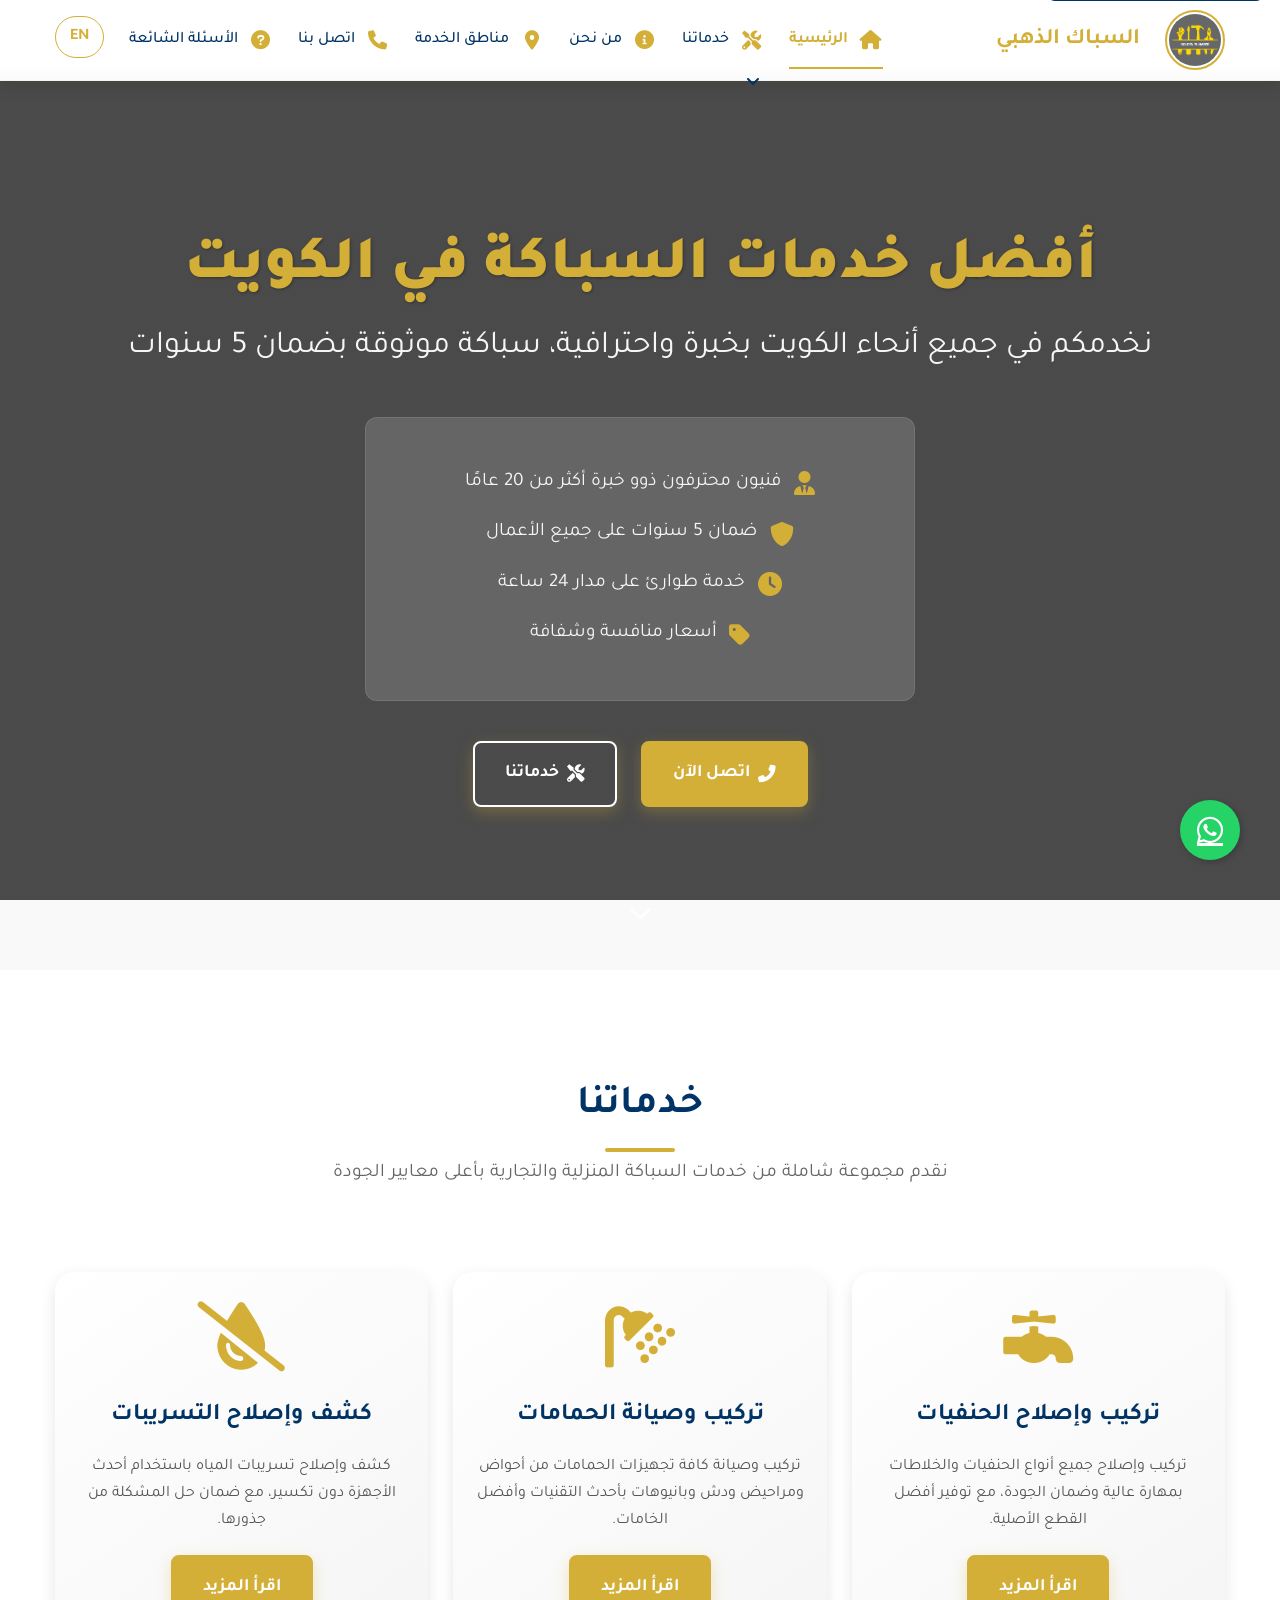
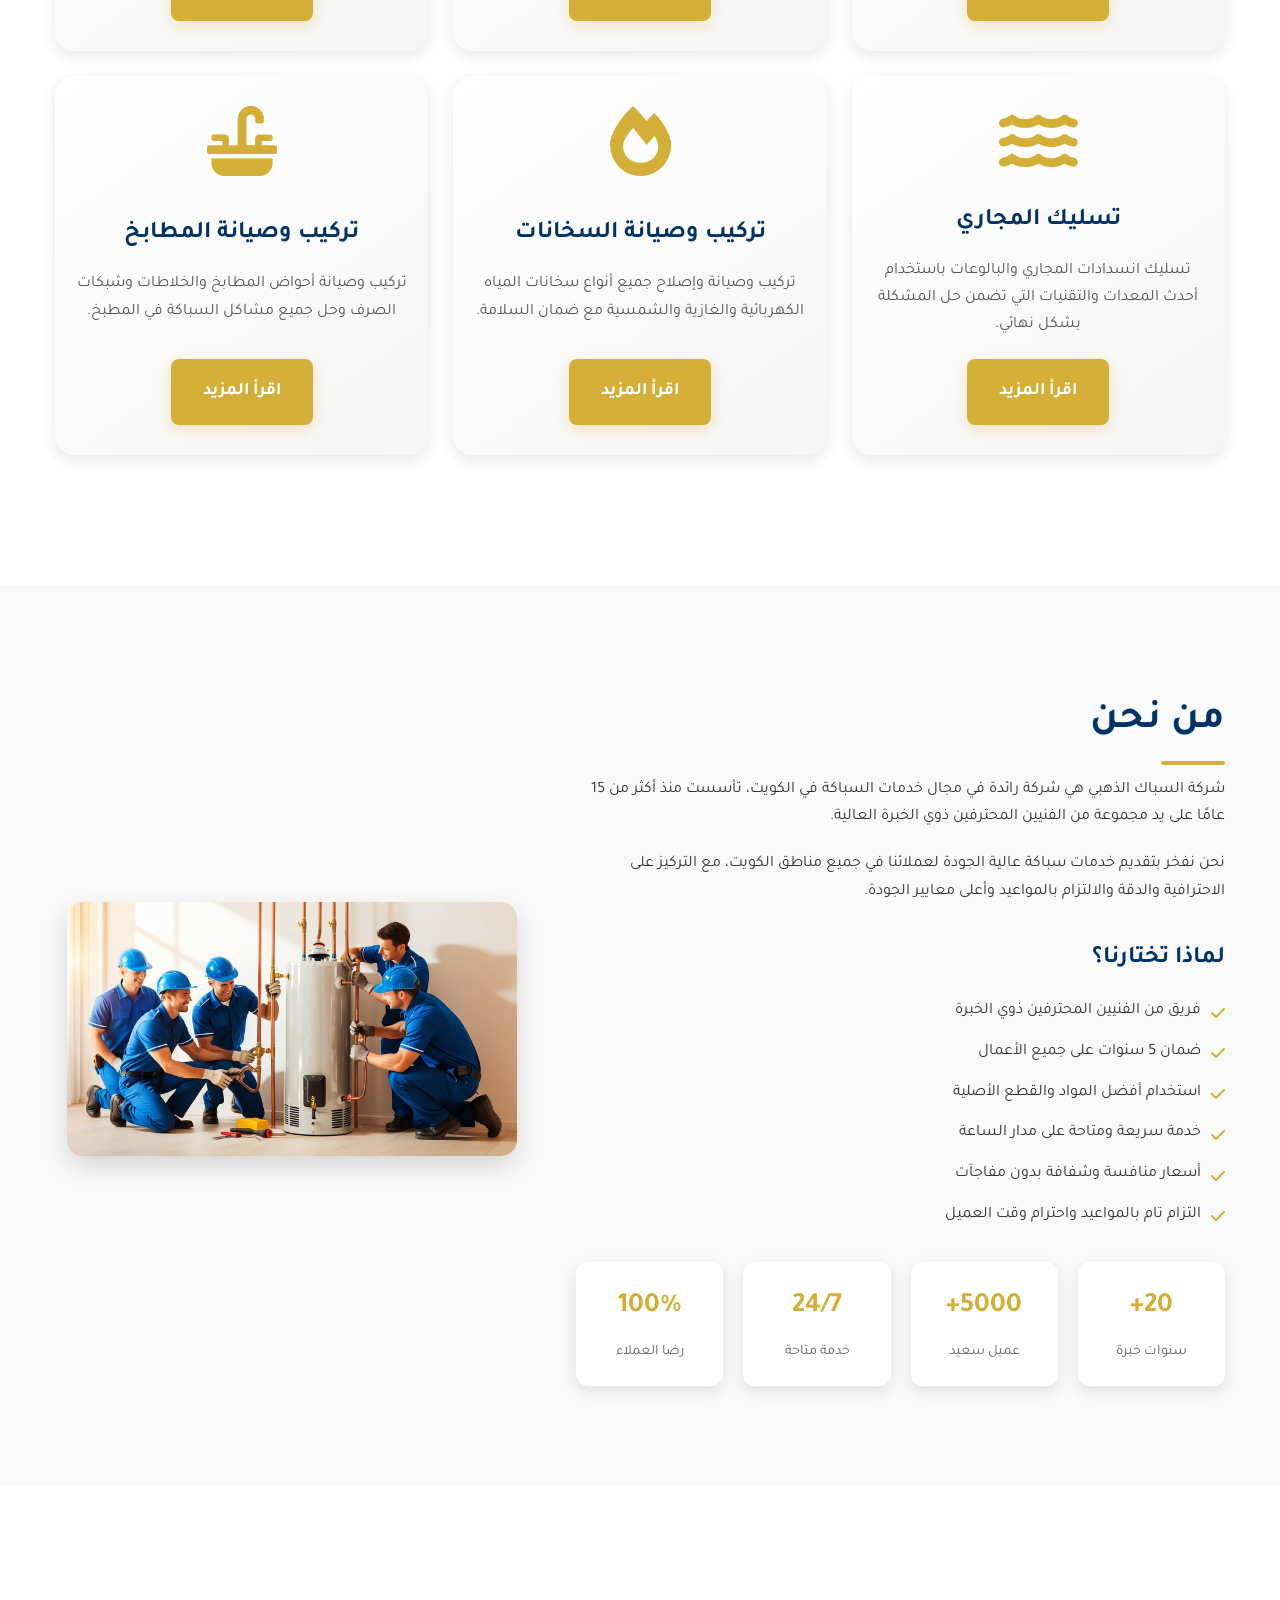
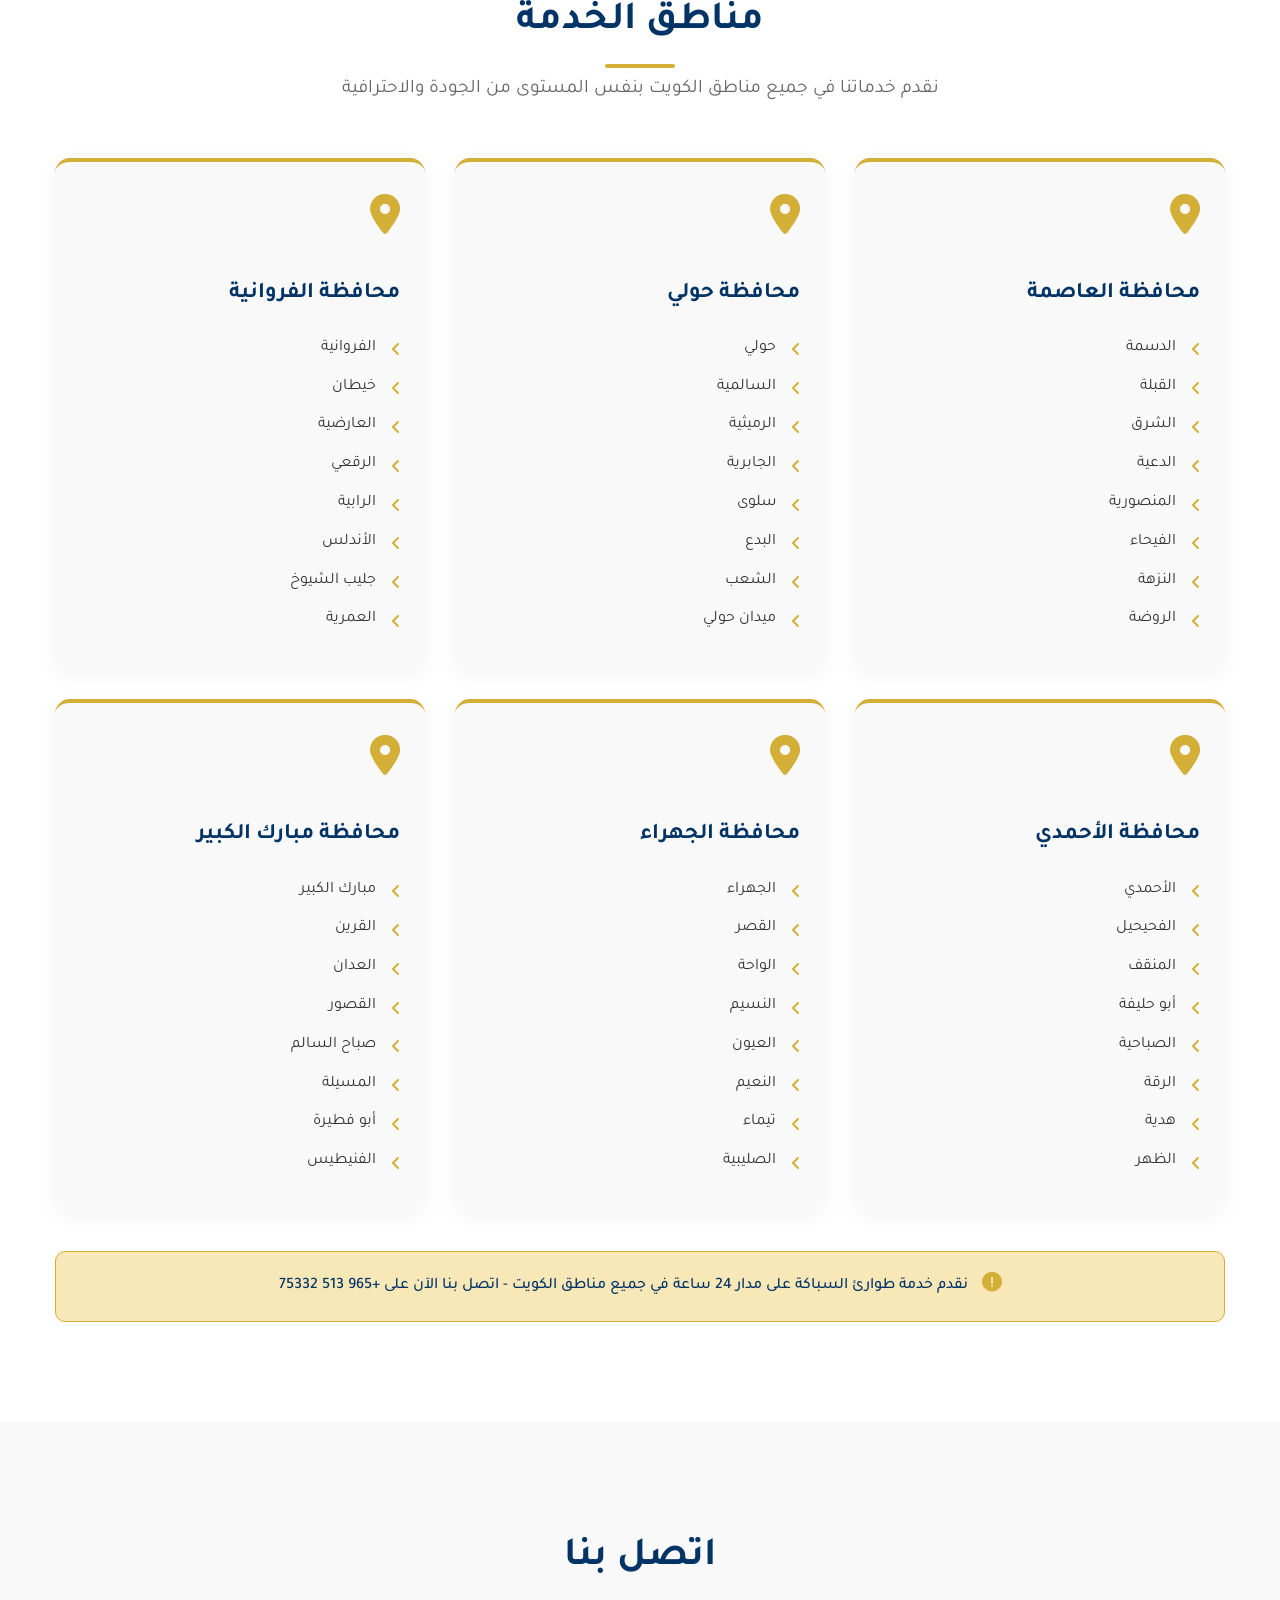
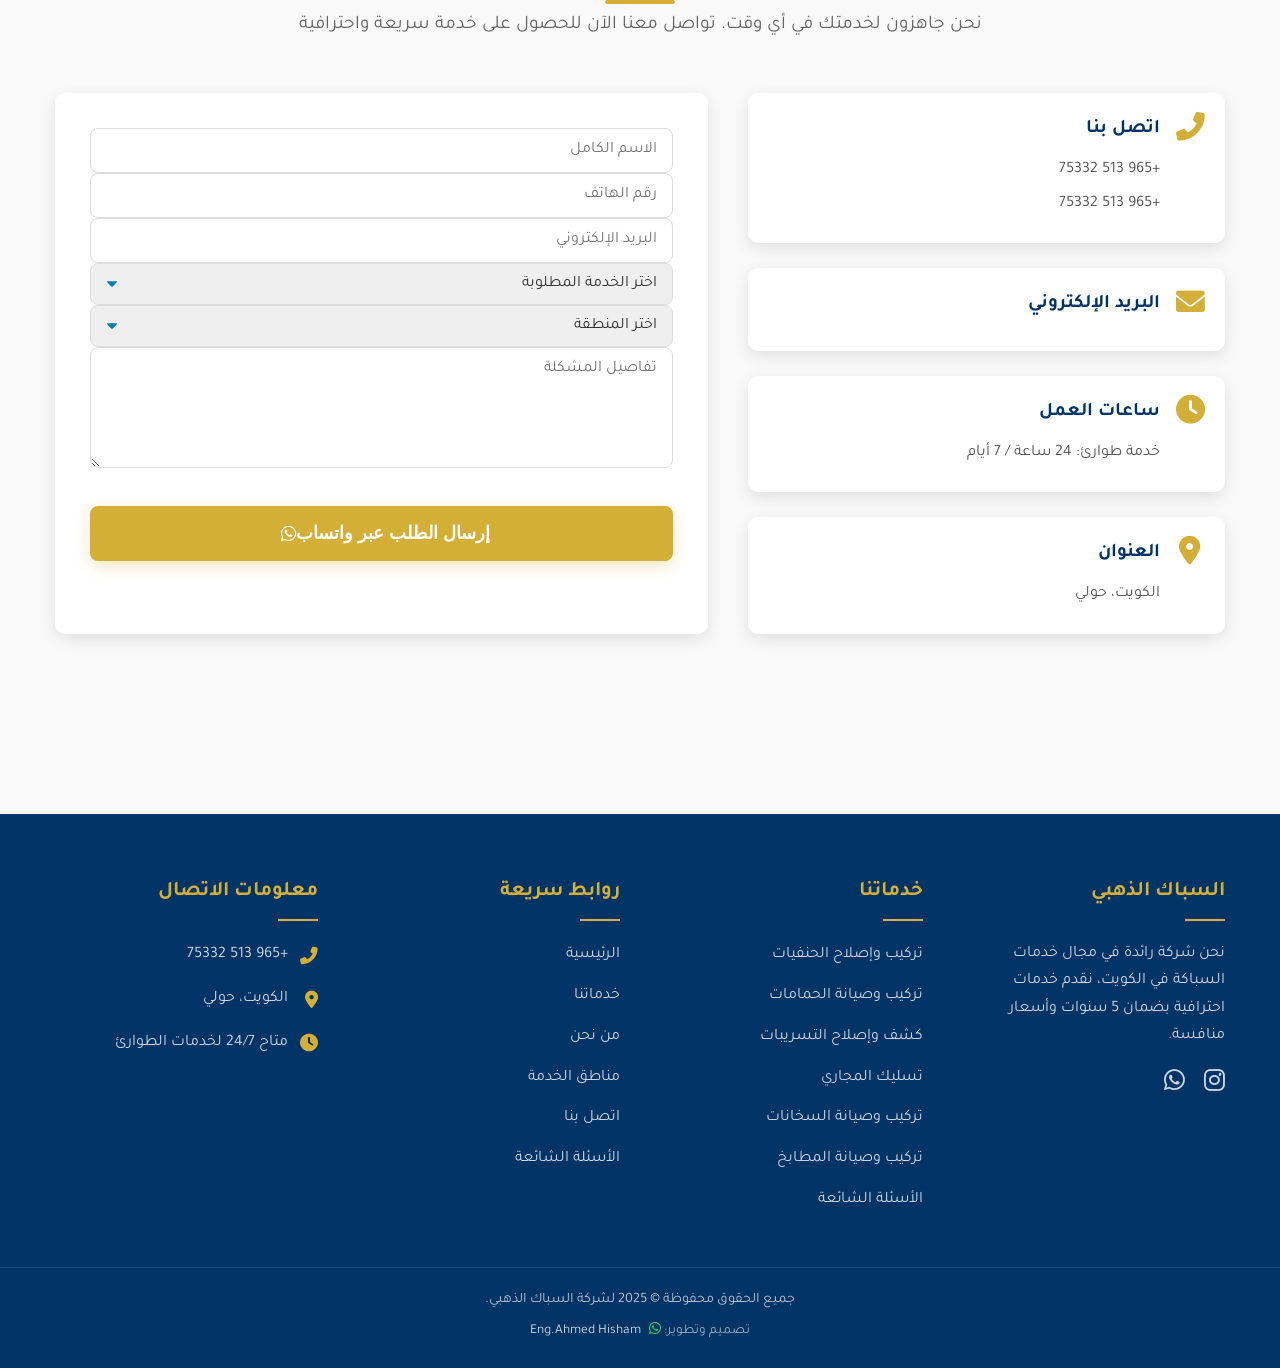
==== commit ebb5bae3: "Make homepage global-ready with bilingual entry and SEO metadata" ====
--- a/index.html
+++ b/index.html
@@ -7,6 +7,17 @@
 
     <title>السباك الذهبي - الكويت | أفضل خدمات السباكة بضمان 5 سنوات</title>
     <meta name="description" content="شركة السباك الذهبي تقدم أفضل خدمات السباكة في الكويت - إصلاح تسريبات، تركيب سخانات، تسليك مجاري، تنظيف خزانات وكل أعمال السباكة المنزلية بضمان 5 سنوات">
+    <meta name="robots" content="index,follow,max-image-preview:large">
+    <link rel="canonical" href="https://goldenplumberkw.com/">
+    <meta property="og:locale" content="ar_KW">
+    <meta property="og:type" content="website">
+    <meta property="og:title" content="السباك الذهبي - الكويت | أفضل خدمات السباكة بضمان 5 سنوات">
+    <meta property="og:description" content="خدمات سباكة احترافية في الكويت: إصلاح تسريبات، تركيب سخانات، تسليك مجاري، وصيانة كاملة مع ضمان 5 سنوات.">
+    <meta property="og:url" content="https://goldenplumberkw.com/">
+    <meta property="og:image" content="https://goldenplumberkw.com/images/Golden%20Plumber.png">
+    <meta name="twitter:card" content="summary_large_image">
+    <meta name="twitter:title" content="السباك الذهبي - الكويت">
+    <meta name="twitter:description" content="خدمات سباكة منزلية احترافية في الكويت مع استجابة سريعة وضمان 5 سنوات.">
     
     <!-- Favicon -->
     <link rel="icon" href="favicon.svg" type="image/svg+xml">
@@ -14,15 +25,36 @@
     <!-- Fonts & Icons -->
     <link rel="stylesheet" href="https://cdnjs.cloudflare.com/ajax/libs/font-awesome/6.0.0-beta3/css/all.min.css">
     <link href="https://fonts.googleapis.com/css2?family=Tajawal:wght@400;500;700;900&display=swap" rel="stylesheet">
-    <link rel="alternate" hreflang="en" href="index-en.html">
+    <link rel="alternate" hreflang="ar-KW" href="https://goldenplumberkw.com/">
+    <link rel="alternate" hreflang="en" href="https://goldenplumberkw.com/index-en.html">
+    <link rel="alternate" hreflang="x-default" href="https://goldenplumberkw.com/">
     
     <!-- CSS -->
     <link rel="stylesheet" href="css/style.css">
     <link rel="stylesheet" href="css/contact.css">
     <link rel="stylesheet" href="css/dropdown.css">
 
+    <script type="application/ld+json">
+    {
+      "@context": "https://schema.org",
+      "@type": "LocalBusiness",
+      "name": "السباك الذهبي",
+      "description": "خدمات سباكة منزلية احترافية في الكويت.",
+      "telephone": "+96551375332",
+      "areaServed": "Kuwait",
+      "address": {
+        "@type": "PostalAddress",
+        "addressCountry": "KW",
+        "addressLocality": "Hawalli"
+      },
+      "url": "https://goldenplumberkw.com/"
+    }
+    </script>
+
 </head>
 
+<body>
+    <a class="skip-link" href="#main-content">تخطي إلى المحتوى الرئيسي</a>
 
     <!-- Preloader -->
     <div id="preloader">
@@ -34,8 +66,8 @@
     <!-- Header -->
     <header>
         <div class="header-container">
-            <a href="#" class="logo">
-                <img src="images/Golden Plumber.png" alt="شعار السباك الذهبي" id="logo-img">
+            <a href="#home" class="logo">
+                <img src="images/Golden Plumber.png" alt="شعار السباك الذهبي" id="logo-img" width="60" height="60" decoding="async">
                 <div class="logo-text">
                     <h1>السباك الذهبي</h1>
                     <p>خدمات السباكة المنزلية</p>
@@ -46,7 +78,7 @@
             </button>
             <nav>
                 <ul>
-                    <li><a href="#" class="active-link"><i class="fas fa-home"></i>الرئيسية</a></li>
+                    <li><a href="#home" class="active-link"><i class="fas fa-home"></i>الرئيسية</a></li>
                     <li class="dropdown">
                         <a href="#services"><i class="fas fa-tools"></i>خدماتنا</a>
                         <div class="dropdown-content">
@@ -62,6 +94,7 @@
                     <li><a href="#areas"><i class="fas fa-map-marker-alt"></i>مناطق الخدمة</a></li>
                     <li><a href="#contact"><i class="fas fa-phone"></i>اتصل بنا</a></li>
                     <li><a href="faq.html"><i class="fas fa-question-circle"></i>الأسئلة الشائعة</a></li>
+                    <li><a href="index-en.html" class="lang-switch" lang="en" dir="ltr">EN</a></li>
                 </ul>
             </nav>
         </div>
@@ -71,7 +104,7 @@
     <div class="overlay"></div>
 
     <!-- Main Content -->
-    <main>
+    <main id="main-content">
         <!-- Hero Section -->
         <section class="hero" id="home">
             <div class="hero-container">
@@ -99,7 +132,7 @@
                     </div>
                     
                     <div class="hero-buttons">
-                        <a href="tel:+965 513 75332" class="btn btn-primary">
+                        <a href="tel:+96551375332" class="btn btn-primary">
                             <i class="fas fa-phone-alt"></i>
                             <span>اتصل الآن</span>
                         </a>
@@ -235,7 +268,7 @@
                     </div>
                     
                     <div class="about-img">
-                        <img src="images/فريق تركيب السخانات الماء.jpg" alt="فريق السباك الذهبي المحترف">
+                        <img src="images/فريق تركيب السخانات الماء.jpg" alt="فريق السباك الذهبي المحترف" loading="lazy" decoding="async">
                         
                     </div>
                 </div>
@@ -375,8 +408,8 @@
                             <i class="fas fa-phone-alt"></i>
                             <div>
                                 <h3>اتصل بنا</h3>
-                                <p><a href="tel:+965 513 75332">+965 513 75332</a></p>
-                                <p><a href="tel:+965 513 75332">+965 513 75332</a></p>
+                                <p><a href="tel:+96551375332">+965 513 75332</a></p>
+                                <p><a href="tel:+96551375332">+965 513 75332</a></p>
                             </div>
                         </div>
                         
@@ -451,6 +484,7 @@
                             <span>إرسال الطلب عبر واتساب</span>
                             <i class="fab fa-whatsapp"></i> <!-- Changed icon -->
                         </button>
+                        <p class="form-status" id="form-status" aria-live="polite"></p>
                     </form>
                 </div>
             </div>
--- a/css/style.css
+++ b/css/style.css
@@ -43,6 +43,34 @@
     overflow-x: hidden;
     scroll-behavior: smooth;
 }
+
+
+.skip-link {
+    position: absolute;
+    top: -48px;
+    right: 16px;
+    background: var(--dark-blue);
+    color: #fff;
+    padding: 10px 14px;
+    border-radius: 8px;
+    z-index: 3000;
+    text-decoration: none;
+    font-weight: 700;
+}
+
+.skip-link:focus {
+    top: 16px;
+}
+
+a:focus-visible,
+button:focus-visible,
+input:focus-visible,
+select:focus-visible,
+textarea:focus-visible {
+    outline: 3px solid var(--gold);
+    outline-offset: 2px;
+}
+
 
 .container {
     width: 100%;
@@ -229,6 +257,19 @@
     color: var(--gold);
     background-color: rgba(212, 175, 55, 0.08);
     padding-right: 30px;
+}
+
+
+.lang-switch {
+    border: 1px solid var(--gold);
+    border-radius: 999px;
+    padding: 6px 14px !important;
+    font-weight: 700;
+    color: var(--gold) !important;
+}
+
+.lang-switch:hover {
+    background: var(--gold-light) !important;
 }
 
 /* ===== القسم الرئيسي الذهبي ===== */
@@ -1270,3 +1311,14 @@
 }
 
 
+
+
+.form-status {
+    margin-top: 10px;
+    font-size: 0.95rem;
+    font-weight: 600;
+    min-height: 1.3em;
+}
+
+.form-status.success { color: #0f7b0f; }
+.form-status.error { color: #b22222; }
